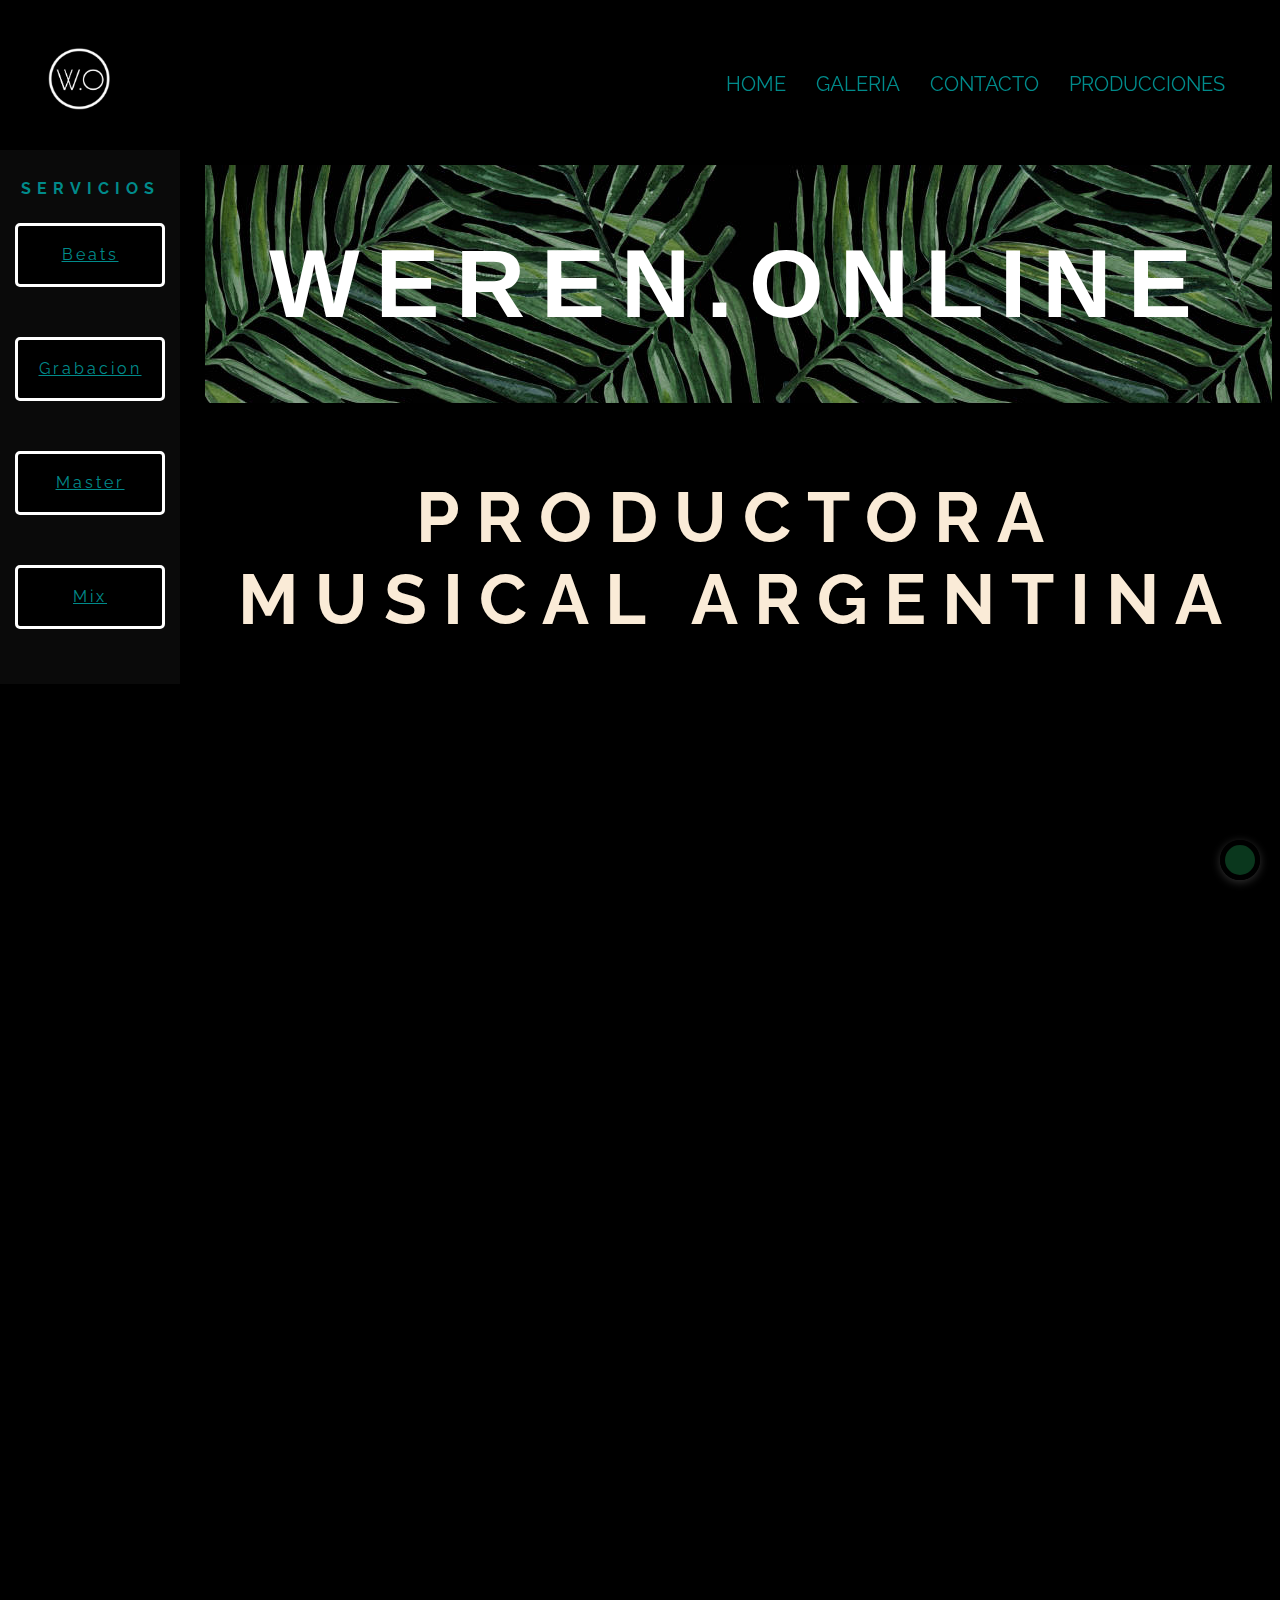
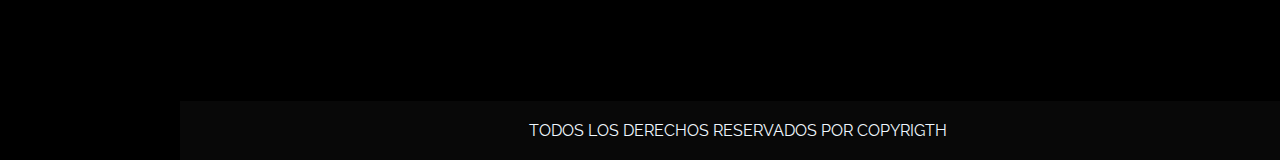
==== index.html @ 0d2a3a7f "creo mi primer repositorio" ====
<!DOCTYPE html>
<html lang="es">

<head>
    <meta charset="UTF-8">
    <meta http-equiv="X-UA-Compatible" content="IE=edge">
    <meta name="viewport" content="width=device-width, initial-scale=1.0">
    <title>Home</title>
    <link rel="stylesheet" href="css/styles.css">
    <!--link fontawesome-->
    <link rel="stylesheet" href="https://cdnjs.cloudflare.com/ajax/libs/font-awesome/6.1.1/css/all.min.css"
        integrity="sha512-KfkfwYDsLkIlwQp6LFnl8zNdLGxu9YAA1QvwINks4PhcElQSvqcyVLLD9aMhXd13uQjoXtEKNosOWaZqXgel0g=="
        crossorigin="anonymous" referrerpolicy="no-referrer" />
    <!--Link Fuente-->
    <link rel="preconnect" href="https://fonts.googleapis.com">
    <link rel="preconnect" href="https://fonts.gstatic.com" crossorigin>
    <link href="https://fonts.googleapis.com/css2?family=Raleway:wght@100;200;500&display=swap" rel="stylesheet">
    <!--AOS-->
    <link href="https://unpkg.com/aos@2.3.1/dist/aos.css" rel="stylesheet">
</head>

<body>
    <div class="grid__ContainerIndex">
        <!-- Sección de Logo y Barra de Navegación -->
        <nav class="barraNavegacion">
            <div class="itemsNav__logo">
                <a href="index.html"><img src="/multimedia/logo.JPEG" alt="logo"></a>
            </div>
            <div data-aos="fade-left">
                <div class="itemsNav">
                    <a class="itemsNav__boton " href="/index.html">HOME</a>
                    <a class="itemsNav__boton" href="/pages/galeria.html">GALERIA</a>
                    <a class="itemsNav__boton" href="/pages/contacto.html">CONTACTO</a>
                    <a class="itemsNav__boton" href="/pages/producciones.html">PRODUCCIONES</a>
                </div>
            </div>
        </nav>
        <!--Fin de Logo y Barra de Navegación-->

        <!-- menú izquierdo -->
        <div data-aos="fade-right">
            <Section class="contenedor__menuIzquierdo">
                <ul> <b class="menuIzquierdo__titulo">SERVICIOS</b>
                    <li class="menuIzquierdo__boton"><a href="">Beats</a></li>
                    <li class="menuIzquierdo__boton"><a href="">Grabacion</a></li>
                    <li class="menuIzquierdo__boton"><a href="">Master</a></li>
                    <li class="menuIzquierdo__boton"><a href="">Mix</a></li>
                </ul>
            </Section>
        </div>
        <!-- fin menu izquierdo -->
        <article class="contenedor__presentacion">
            <div class="presentacion__intro">
                <div data-aos="zoom-out-down">
                    <h2 class="presentacion__titulo">WEREN.ONLINE </h2>
                </div>
                <div class="presentacion__descripcion">
                    <h1>PRODUCTORA MUSICAL ARGENTINA</h1>
                    <div data-aos="fade-right" data-aos-offset="300" data-aos-easing="ease-in-sine">
                        <img class="imagenPrin" src="/multimedia/5.jpg" alt="">
                    </div>
                </div>
            </div>
            <!-- Acá Comienza el Footer-->
            <footer class="pieDePagina">
                <div class="">
                    <p>todos los derechos reservados por copyrigth</p>
                    <a href="https://www.youtube.com/c/WERENPROD"><i class="fa-brands fa-youtube"></i></a>
                    <a href="https://open.spotify.com/artist/0YUiNv0j4DfzAAr1FfRNT7?si=FCBhce2STOOEFpL98xtLRw"><i
                            class="fa-brands fa-spotify"></i></a>
                    <a href="https://instagram.com/online.weren?igshid=YmMyMTA2M2Y="><i
                            class="fa-brands fa-instagram"></i></a>
                </div>
            </footer>
            <a href="#" class="subir"><i class="fa-solid fa-angle-up"></i></a>

            <!-- fin del footer -->
    </div>
    <script src="https://unpkg.com/aos@2.3.1/dist/aos.js"></script>
    <script>
        AOS.init();
    </script>
</body>

</html>
---- css/styles.css ----
/* Reset CSS */
* {
    margin: 0;
    padding: 0;
    box-sizing: border-box;
}

/* CSS correspondiente al Index */
body {
    font-family: 'Raleway', sans-serif;
    background-color: black;
}

/* Barra de navegacion  */
.barraNavegacion {
    display: flex;
    flex-direction: row;
    align-items: space-evenly;
    flex-wrap: nowrap;
    font-size: 30px;
    background-color: #000;
    background: linear-gradient(rgba(0, 0, 0, 0.824));
    width: max-content;
    height: 150px;
    padding: 2rem;
    top: 0;
    grid-area: nav;
}


.itemsNav {
    font-size: 20px;
    color: hsla(204, 42%, 86%, 0.886);
    display: flex;
    flex-direction: row;
    flex-wrap: nowrap;
    justify-content: space-evenly;
    padding: 25px;
    padding-left: 50px;
}

.itemsNav__boton {
    text-decoration: none;
    color: darkcyan;
    margin: 15px;
}

.itemsNav__logo a img {
    width: 15%
}
/* Fin barra de navegacion  */


/* Contenedor Principal  */

.grid__ContainerIndex {
    display: grid;
    grid-template-areas: 
                        "nav nav nav"
                        "aside sec1 sec1"
                        "aside sec2 sec2"
                        "pie pie pie"
                        ;
}

/* Media Queries Mobile */
@media (max-width: 360px){
    .grid__ContainerIndex{
        grid-template-areas: 
                        "nav nav "
                        "sec1 sec1"
                        "sec2 sec2"
                        "aside aside"
                        "pie pie";
    }
    .contenedor__menuIzquierdo {
        align-items: center;
    }
}
/* Media Queries Desktop */
@media (min-width: 1024px){
    .grid__ContainerIndex{
        grid-template-areas: 
                        "nav nav nav nav"
                        "aside aside sec1 sec1"
                        "aside aside sec2 sec2"
                        "aside aside sec2 sec2"
                        "pie pie pie pie";
    }
}

.contenedor__menuIzquierdo {
    background-color: #0a0a0a;
    width: auto;
    height: auto;
    padding: 15px;
    text-align: center;
    line-height: 3;
    display: flex;
    flex-direction: column;
    justify-content: space-between;
    text-decoration: none;
    grid-area: aside;
}

.menuIzquierdo__titulo {
    margin-bottom: 30px;
    color: darkcyan;
    letter-spacing: 6px;
    text-align: center;
}
.menuIzquierdo__boton {
    list-style: none;
    text-decoration: none;
    background-color: #000000;
    color: rgb(8, 142, 151);
    border: solid white;
    padding: 5px;
    margin-top: 10px;
    margin-bottom: 40px;
    border-radius: 5px;
    text-align: center;
    width: 150px;
}

.menuIzquierdo__boton a {
    color: darkcyan;
    letter-spacing: 3px;
}
/*contenedor presentacion*/
.contenedor__presentacion {
    grid-area: sec1;
}
.presentacion__titulo {
    text-decoration: none;
    margin-top: 15px;
    font-size: 6rem;
    letter-spacing: 1rem;
    background-image: url(/multimedia/2.jpg);
    color: white;
    padding: 4rem;

}

.presentacion__descripcion {
    width: auto;
    text-align: center;
    padding: 3rem;
    font-size: 30px;
    letter-spacing: 1rem;
    color: #fcfcfc;
}

.imagenPrin{
    border-radius: 5px;
}

h2 {
    color: #0a0013;
    text-align: center;
    text-decoration: overline;
    letter-spacing: 2px;
    font-family: sans-serif;
    margin: 25px;
}



/* FOOTER  */
footer{
    background-color: rgb(8, 8, 8);
}
footer p {
    font-size: auto;
    text-transform: uppercase;
    padding: 20px;
    color: aliceblue;
    text-align: center;
    font-family: 'Raleway', sans-serif
}

footer i {
    font-size: 40px;
    color: aliceblue;
    margin-bottom: 20px;
    letter-spacing: 20px;
}
.redes{
    text-align: center;
    letter-spacing: 1rem;
}
.subir {
    height: 40px;
    width: 40px;
    background-color: rgba(13, 73, 38, 0.753);
    border: 5px solid rgb(0, 0, 0);
    color: black;
    position: fixed;
    bottom: 20px;
    right: 20px;
    text-align: center;
    line-height: 30px;
    border-radius: 50%;
    box-shadow: 0 2px 10px #333;
}
/* Fin CSS correspondiente al Index */

/* CSS Correspondiente a PRODUCCIONES */
.formatoVideos, li {
    list-style: none;
    display: inline-block;
    color: darkcyan;
    align-items: center;
    text-align: center;
    padding: 2rem;
    justify-content: center;
}
.produs{
    align-items: center;
    text-align: center;
    padding: 2rem;
    justify-content: center;
}
.tituloprodus{
    color: #fcfcfc;
    text-align: center;
    text-decoration: none;
    font-size: 4rem;
    background-image: url(/multimedia/2.jpg);
}

    .barraNavegacion {
        width: 100%;
    }
    .itemsNav {
        width: max-content;
    }
    .itemsNav__logo{
        width: 355%;
    }

    /*galeria css*/

    h1{
        color: antiquewhite;
        font-size: 70px;
        text-align: center;
    }
    .contenedor1{
        width: 100%;
        margin: auto;
    }
    img{
        width: 100%;
        padding: 1rem;
    }
    .persona__columna{
        margin: 5px;
    }
    .personas .contenedor1{
        display: grid;
    }
    @media(min-width:520px){
        .personas .contenedor1{
            grid-template-columns: repeat(2, 50%);
        }
    }

        @media(min-width:728px){
            .personas .contenedor1{
                grid-template-columns: repeat(3, 33.3%);
            }
        }

            @media(min-width:1024px){
                .personas .contenedor1{
                    grid-template-columns: repeat(4, 25%);
                }
            }

    .tituloGaleria{
        background-image: url(/multimedia/2.jpg);
        padding: 3rem;
    }


/*fomulario*/
.formContainer {
    width: 75%;
    margin: 3rem auto;
    background-color: black;
    padding: 1.5rem;
    border-radius: 0.5rem;
    box-shadow: 3px -5px 3px 0px rgba(13, 54, 3, 0.75);
}

.formContainer__title {
    color: white;
    font-size: 2rem;
    margin: 1.5rem;
    text-align: center;
}

.form {
    text-align: center;
}

.form__label {
    display: inline-block;
    width: 60%;
    color: white;
    text-align: left;
    font-weight: 400;
}

.form__imput,
.form__textarea {
    width: 60%;
    margin: 0.5rem;
    padding: 0.5rem;
    background-color: black;
    color: white;
    border: none;
    border-bottom: solid 1px rgb(94, 27, 27);
    font-family: 'Raleway', sans-serif;
    letter-spacing: 0.5rem;
}

.form__textarea {
    height: auto;
    resize: none;
}

.form__imput:focus,
.form__textarea:focus {
    outline: none;
}

.form__imput--sumbit {
    background-color: rgba(13, 54, 3, 0.75);
    margin-top: 1rem;
    border-radius: 0.5rem;
    font-weight: 500;
    cursor: pointer;
    border-bottom: none;
}

.form__imput--sumbit:hov {
    background-color: rgba(30, 109, 10, 0.75);
}
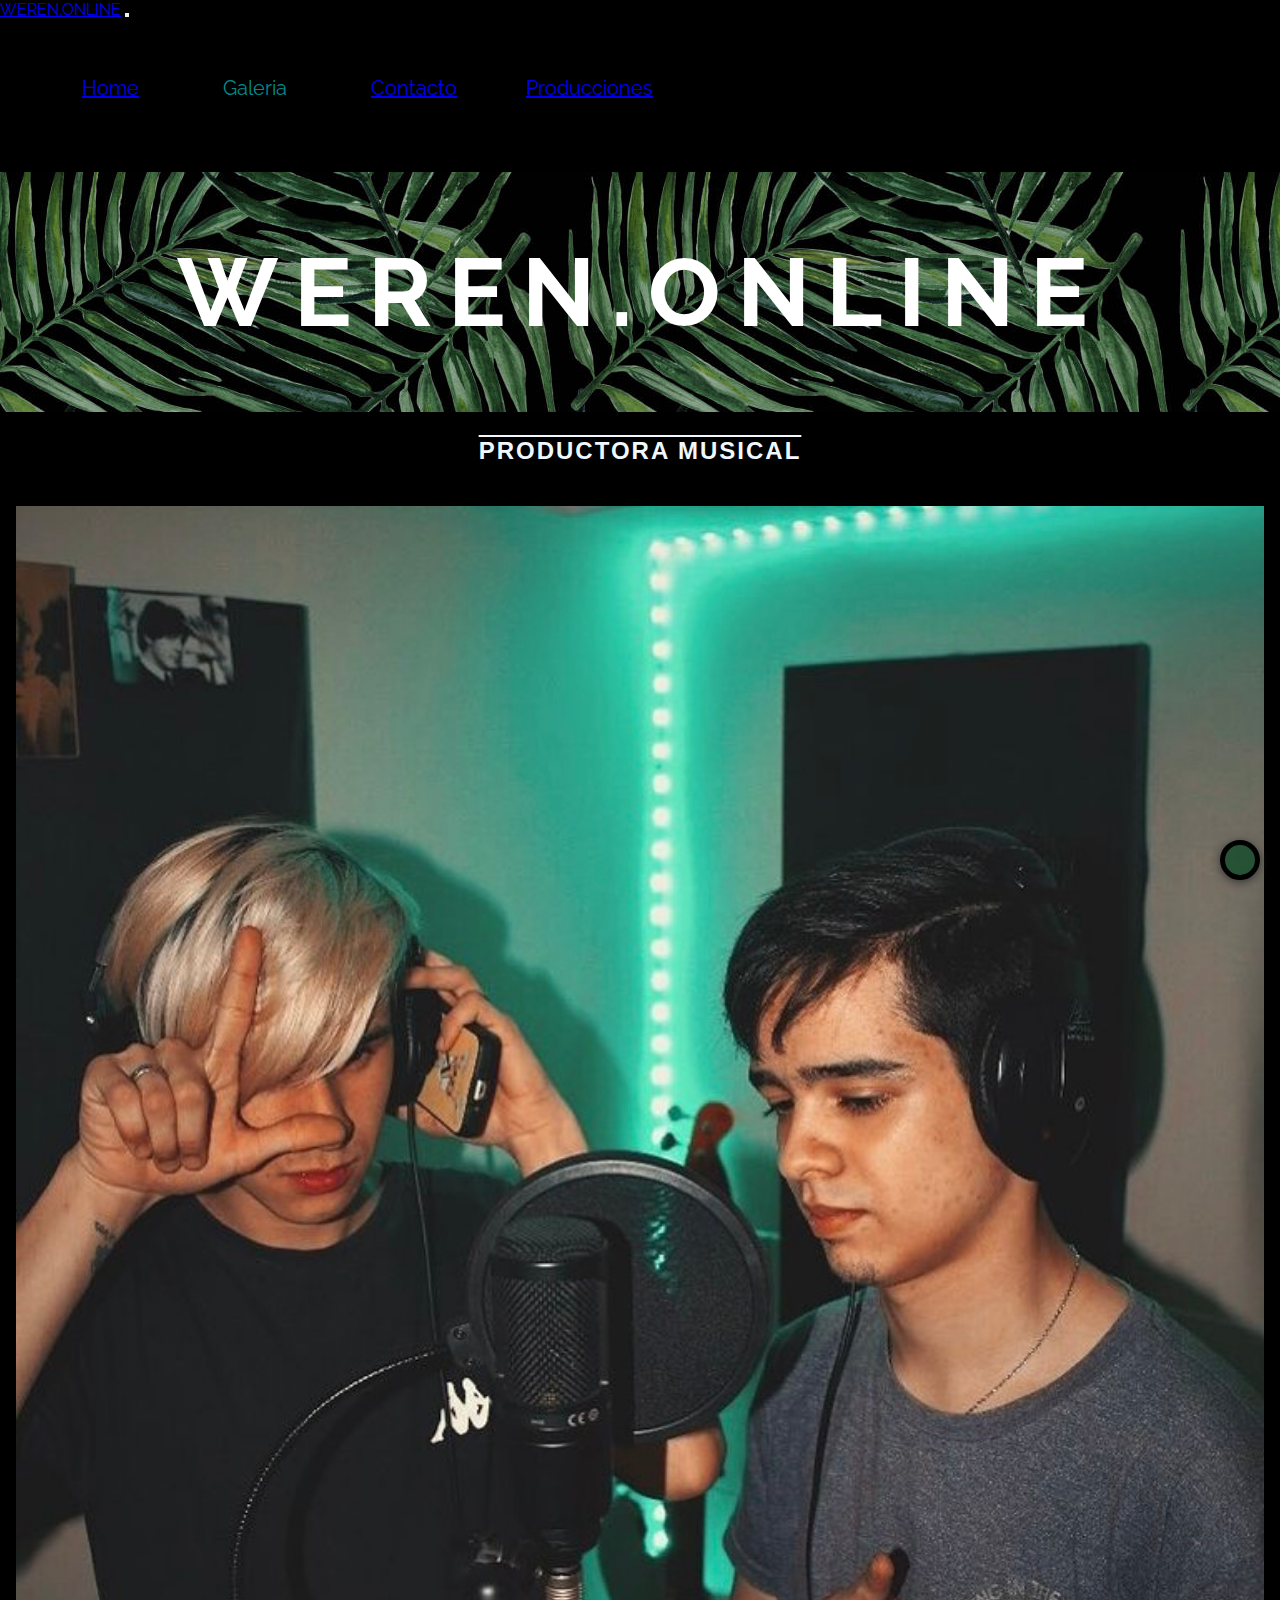
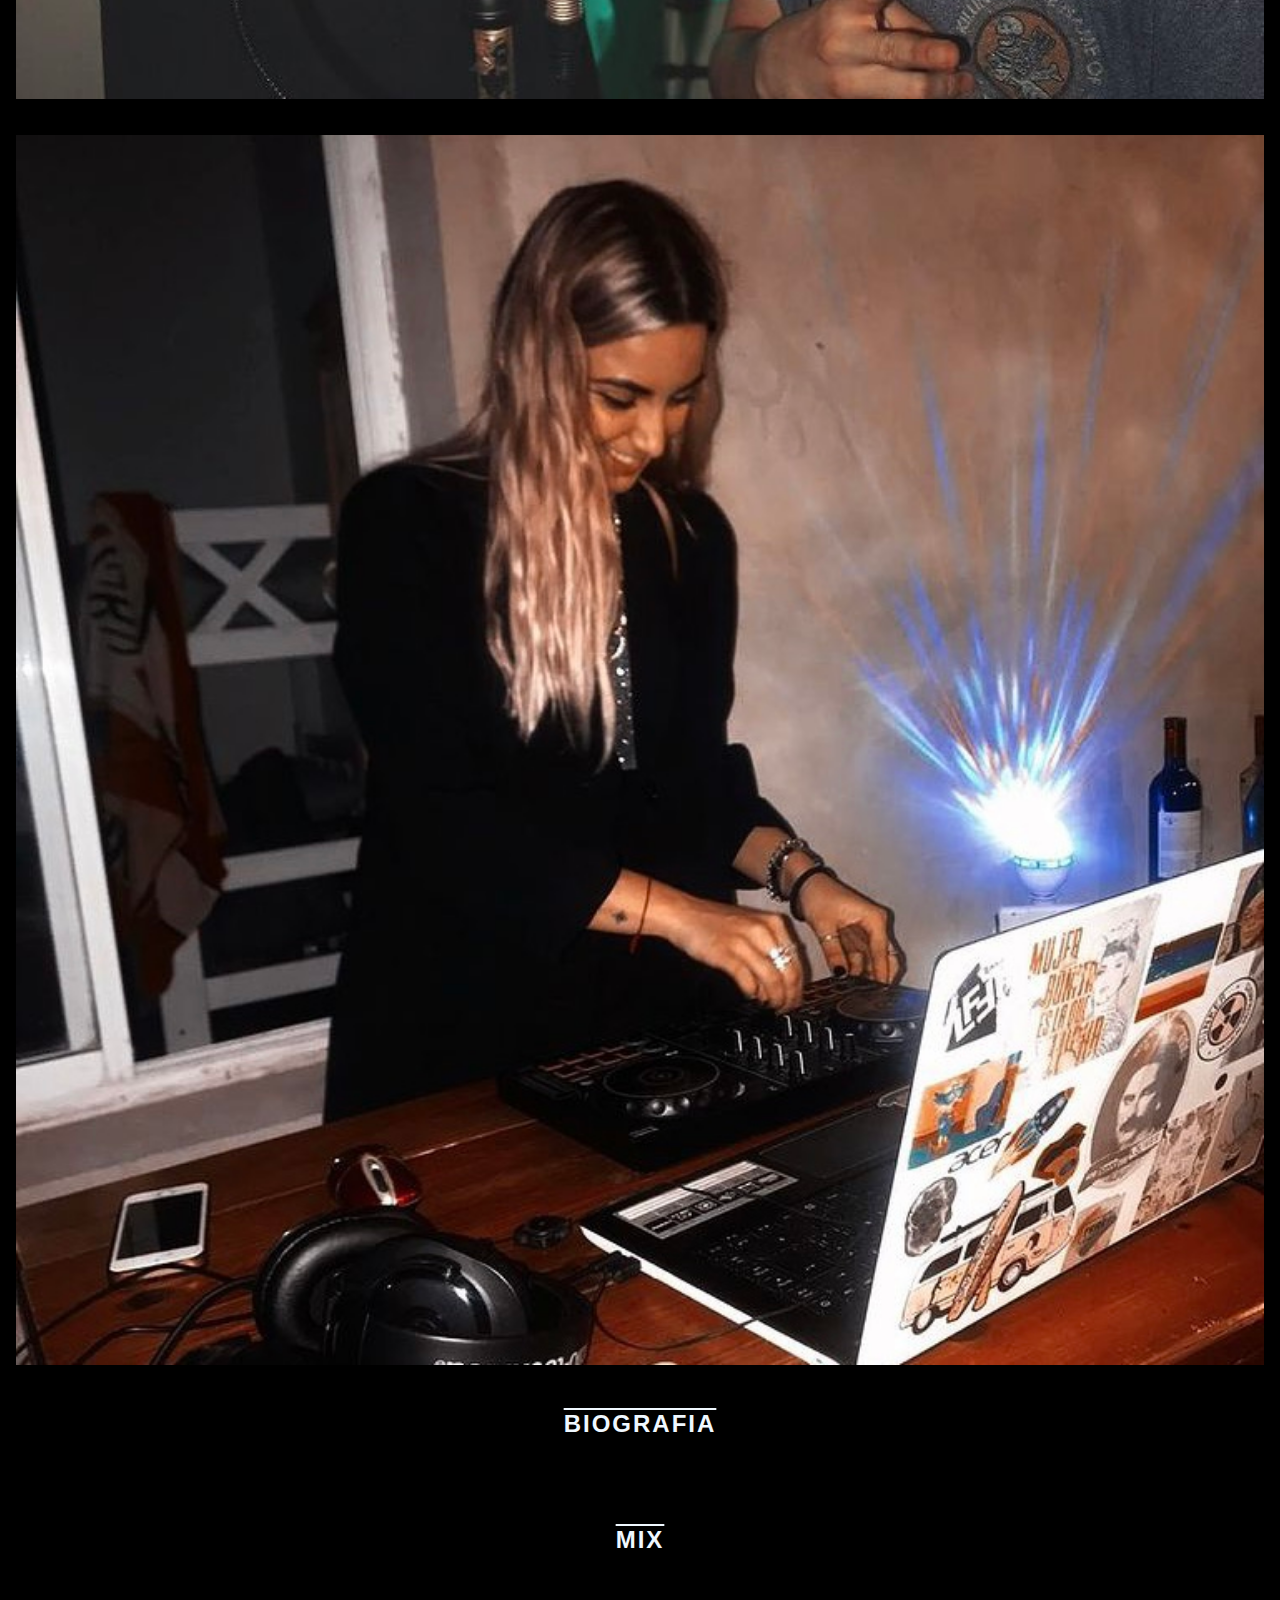
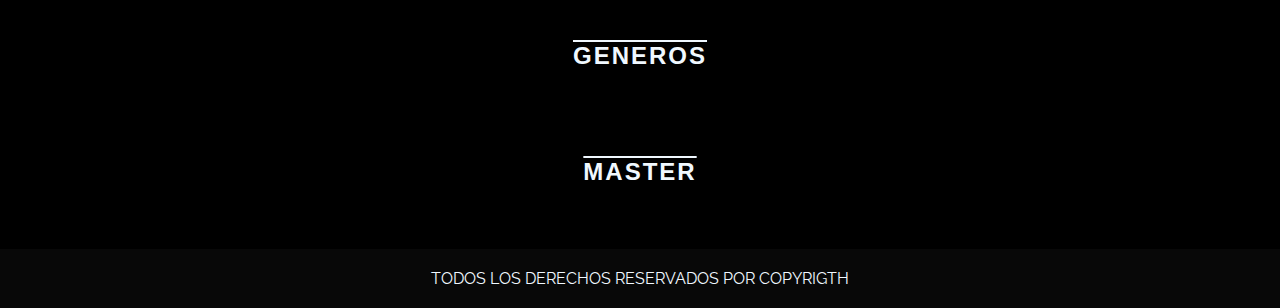
==== commit 3e9045ad: "incorporando bootstrap" ====
--- a/index.html
+++ b/index.html
@@ -1,11 +1,13 @@
 <!DOCTYPE html>
-<html lang="es">
+<html lang="en">
 
 <head>
     <meta charset="UTF-8">
     <meta http-equiv="X-UA-Compatible" content="IE=edge">
     <meta name="viewport" content="width=device-width, initial-scale=1.0">
-    <title>Home</title>
+    <link href="https://cdn.jsdelivr.net/npm/bootstrap@5.1.3/dist/css/bootstrap.min.css" rel="stylesheet"
+        integrity="sha384-1BmE4kWBq78iYhFldvKuhfTAU6auU8tT94WrHftjDbrCEXSU1oBoqyl2QvZ6jIW3" crossorigin="anonymous">
+    <link rel="stylesheet" href="../Practicas de Clase/css/bootstrap.css">
     <link rel="stylesheet" href="css/styles.css">
     <!--link fontawesome-->
     <link rel="stylesheet" href="https://cdnjs.cloudflare.com/ajax/libs/font-awesome/6.1.1/css/all.min.css"
@@ -17,50 +19,75 @@
     <link href="https://fonts.googleapis.com/css2?family=Raleway:wght@100;200;500&display=swap" rel="stylesheet">
     <!--AOS-->
     <link href="https://unpkg.com/aos@2.3.1/dist/aos.css" rel="stylesheet">
+    <title> WEREN ONLINE </title>
 </head>
 
 <body>
-    <div class="grid__ContainerIndex">
-        <!-- Sección de Logo y Barra de Navegación -->
-        <nav class="barraNavegacion">
-            <div class="itemsNav__logo">
-                <a href="index.html"><img src="/multimedia/logo.JPEG" alt="logo"></a>
-            </div>
-            <div data-aos="fade-left">
-                <div class="itemsNav">
-                    <a class="itemsNav__boton " href="/index.html">HOME</a>
-                    <a class="itemsNav__boton" href="/pages/galeria.html">GALERIA</a>
-                    <a class="itemsNav__boton" href="/pages/contacto.html">CONTACTO</a>
-                    <a class="itemsNav__boton" href="/pages/producciones.html">PRODUCCIONES</a>
-                </div>
-            </div>
-        </nav>
-        <!--Fin de Logo y Barra de Navegación-->
-
-        <!-- menú izquierdo -->
-        <div data-aos="fade-right">
-            <Section class="contenedor__menuIzquierdo">
-                <ul> <b class="menuIzquierdo__titulo">SERVICIOS</b>
-                    <li class="menuIzquierdo__boton"><a href="">Beats</a></li>
-                    <li class="menuIzquierdo__boton"><a href="">Grabacion</a></li>
-                    <li class="menuIzquierdo__boton"><a href="">Master</a></li>
-                    <li class="menuIzquierdo__boton"><a href="">Mix</a></li>
-                </ul>
-            </Section>
-        </div>
-        <!-- fin menu izquierdo -->
-        <article class="contenedor__presentacion">
-            <div class="presentacion__intro">
-                <div data-aos="zoom-out-down">
-                    <h2 class="presentacion__titulo">WEREN.ONLINE </h2>
-                </div>
-                <div class="presentacion__descripcion">
-                    <h1>PRODUCTORA MUSICAL ARGENTINA</h1>
-                    <div data-aos="fade-right" data-aos-offset="300" data-aos-easing="ease-in-sine">
-                        <img class="imagenPrin" src="/multimedia/5.jpg" alt="">
+    <div class="container-fluid">
+        <header class="row">
+            <nav class="navbar navbar-expand-lg navbar-dark bg-dark">
+                <div class="container-fluid">
+                    <a class="navbar-brand" href="#">WEREN.ONLINE</a>
+                    <button class="navbar-toggler" type="button" data-bs-toggle="collapse" data-bs-target="#navbarNav"
+                        aria-controls="navbarNav" aria-expanded="false" aria-label="Toggle navigation">
+                        <span class="navbar-toggler-icon"></span>
+                    </button>
+                    <div class="collapse navbar-collapse itemsNav" id="navbarNav">
+                        <ul class="navbar-nav">
+                            <li class="nav-item">
+                                <a class="nav-link active" aria-current="page" href="#">Home</a>
+                            </li>
+                            <li class="nav-item">
+                                <a class="nav-link itemsNav__boton " href="./pages/galeria.html">Galeria</a>
+                            </li>
+                            <li class="nav-item">
+                                <a class="nav-link" href="./pages/contacto.html">Contacto</a>
+                            </li>
+                            <li class="nav-item ">
+                                <a class="nav-link" href="./pages/producciones.html">Producciones</a>
+                            </li>
+                        </ul>
                     </div>
                 </div>
+            </nav>
+        </header>
+        <main class="row">
+            <article class="col-lg-9 col-md-8  col-sm-12">
+                <h1 class="presentacion__titulo">WEREN.ONLINE</h1>
+                <h2>PRODUCTORA MUSICAL</h2>
+                <img src="/multimedia/7.jpg" alt="">
+            </article>
+            <aside class="col-lg-3 col-md-4 col-sm-12">
+                <img class="img-fluid"
+                    src="./multimedia/5.jpg"
+                    alt="">
+                <h2>BIOGRAFIA</h2>
+                <p>Lorem ipsum dolor, sit amet consectetur adipisicing elit. Nulla eaque modi reprehenderit sunt quam?
+                    Libero veritatis modi dolor quaerat, quo laborum iure incidunt ullam nihil non, sint consequatur
+                    quas soluta.</p>
+            </aside>
+        </main>
+        <section class="row">
+            <div class="col-lg-3 col-md-6 col-sm-12">
+                <h2>MIX</h2>
+                <p>Lorem ipsum dolor, sit amet consectetur adipisicing elit. Nulla eaque modi reprehenderit sunt quam?
+                    Libero veritatis modi dolor quaerat, quo laborum iure incidunt ullam nihil non, sint consequatur
+                    quas soluta.</p>
             </div>
+            <div class="col-lg-3 col-md-6 col-sm-12">
+                <h2>GENEROS </h2>
+                <p>Lorem ipsum dolor, sit amet consectetur adipisicing elit. Nulla eaque modi reprehenderit sunt quam?
+                    Libero veritatis modi dolor quaerat, quo laborum iure incidunt ullam nihil non, sint consequatur
+                    quas
+                    soluta.</p>
+            </div>
+            <div class="col-lg-3 col-md-6 col-sm-12">
+                <h2>MASTER</h2>
+                <p>Lorem ipsum dolor, sit amet consectetur adipisicing elit. Nulla eaque modi reprehenderit sunt quam?
+                    Libero veritatis modi dolor quaerat, quo laborum iure incidunt ullam nihil non, sint consequatur
+                    quas soluta.</p>
+            </div>
+        </section>
             <!-- Acá Comienza el Footer-->
             <footer class="pieDePagina">
                 <div class="">
--- a/css/styles.css
+++ b/css/styles.css
@@ -349,3 +349,9 @@
     background-color: rgba(30, 109, 10, 0.75);
 }
 
+.colornav{
+    color: darkcyan;
+}
+h2{
+    color: aliceblue;
+}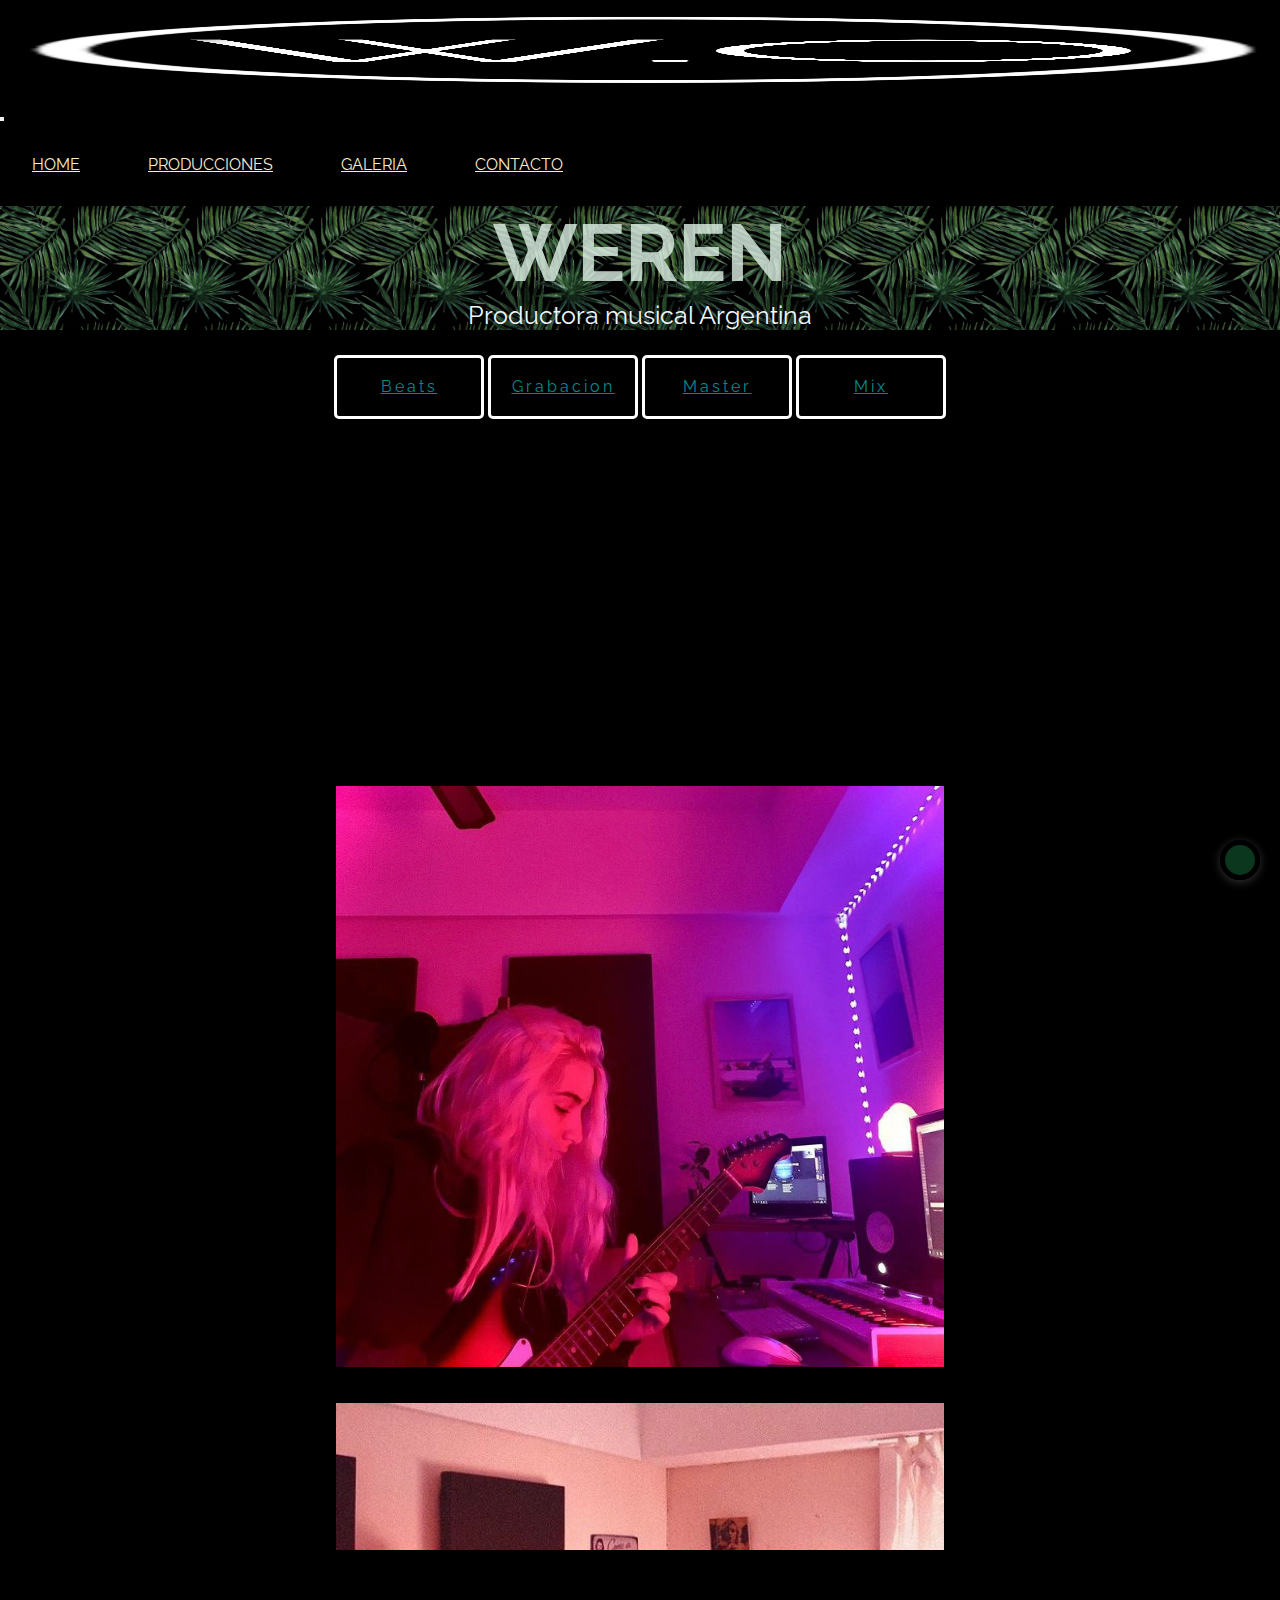
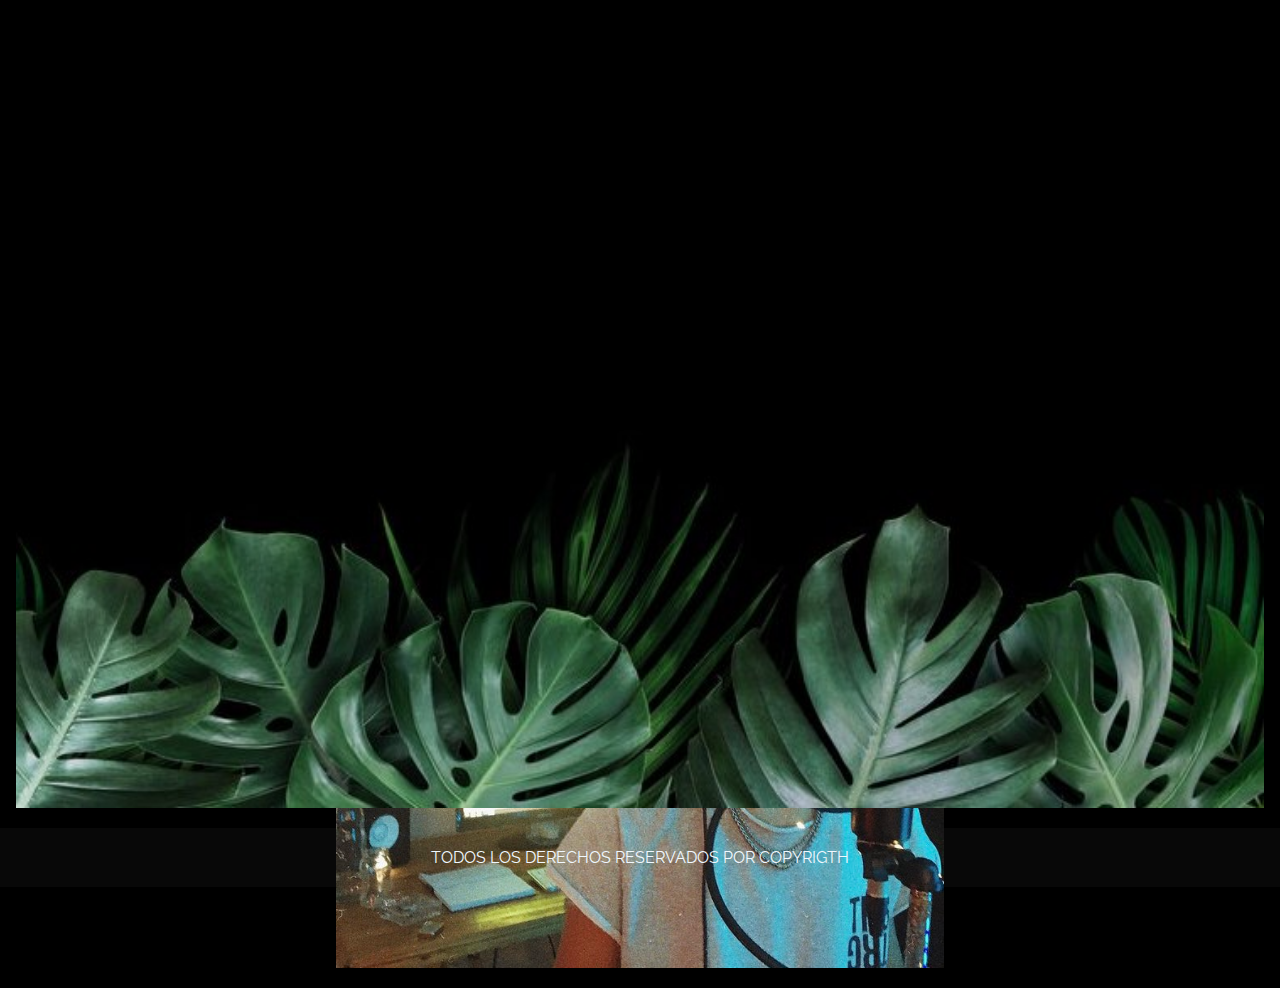
==== commit 01c4a3b1: "ENTREGA FINAL" ====
--- a/index.html
+++ b/index.html
@@ -1,14 +1,13 @@
 <!DOCTYPE html>
-<html lang="en">
+<html lang="es">
 
 <head>
     <meta charset="UTF-8">
     <meta http-equiv="X-UA-Compatible" content="IE=edge">
     <meta name="viewport" content="width=device-width, initial-scale=1.0">
-    <link href="https://cdn.jsdelivr.net/npm/bootstrap@5.1.3/dist/css/bootstrap.min.css" rel="stylesheet"
-        integrity="sha384-1BmE4kWBq78iYhFldvKuhfTAU6auU8tT94WrHftjDbrCEXSU1oBoqyl2QvZ6jIW3" crossorigin="anonymous">
-    <link rel="stylesheet" href="../Practicas de Clase/css/bootstrap.css">
-    <link rel="stylesheet" href="css/styles.css">
+    <!--link bootstrap-->
+    <link rel="stylesheet" href="https://cdn.jsdelivr.net/npm/bootstrap@4.6.1/dist/css/bootstrap.min.css"
+        integrity="sha384-zCbKRCUGaJDkqS1kPbPd7TveP5iyJE0EjAuZQTgFLD2ylzuqKfdKlfG/eSrtxUkn" crossorigin="anonymous">
     <!--link fontawesome-->
     <link rel="stylesheet" href="https://cdnjs.cloudflare.com/ajax/libs/font-awesome/6.1.1/css/all.min.css"
         integrity="sha512-KfkfwYDsLkIlwQp6LFnl8zNdLGxu9YAA1QvwINks4PhcElQSvqcyVLLD9aMhXd13uQjoXtEKNosOWaZqXgel0g=="
@@ -17,93 +16,143 @@
     <link rel="preconnect" href="https://fonts.googleapis.com">
     <link rel="preconnect" href="https://fonts.gstatic.com" crossorigin>
     <link href="https://fonts.googleapis.com/css2?family=Raleway:wght@100;200;500&display=swap" rel="stylesheet">
-    <!--AOS-->
-    <link href="https://unpkg.com/aos@2.3.1/dist/aos.css" rel="stylesheet">
-    <title> WEREN ONLINE </title>
+    <!--link css -->
+    <link rel="stylesheet" href="./css/styles.css">
+    <title>WEREN</title>
 </head>
 
 <body>
-    <div class="container-fluid">
-        <header class="row">
-            <nav class="navbar navbar-expand-lg navbar-dark bg-dark">
-                <div class="container-fluid">
-                    <a class="navbar-brand" href="#">WEREN.ONLINE</a>
-                    <button class="navbar-toggler" type="button" data-bs-toggle="collapse" data-bs-target="#navbarNav"
-                        aria-controls="navbarNav" aria-expanded="false" aria-label="Toggle navigation">
-                        <span class="navbar-toggler-icon"></span>
-                    </button>
-                    <div class="collapse navbar-collapse itemsNav" id="navbarNav">
-                        <ul class="navbar-nav">
-                            <li class="nav-item">
-                                <a class="nav-link active" aria-current="page" href="#">Home</a>
-                            </li>
-                            <li class="nav-item">
-                                <a class="nav-link itemsNav__boton " href="./pages/galeria.html">Galeria</a>
-                            </li>
-                            <li class="nav-item">
-                                <a class="nav-link" href="./pages/contacto.html">Contacto</a>
-                            </li>
-                            <li class="nav-item ">
-                                <a class="nav-link" href="./pages/producciones.html">Producciones</a>
-                            </li>
-                        </ul>
+    <!--barra de navegacion -->
+    <nav class="navbar navbar-expand-lg  navbar-dark" id="navbar">
+        <!-- Brand -->
+        <a class="navbar-brand" href="#"><img src="./multimedia/logo.JPEG" class="rounded-circle" alt="Cinque Terre"
+                width="50px" height="100pxpx"></a>
+
+        <!-- Toggler/collapsibe Button -->
+        <button class="navbar-toggler" type="button" data-toggle="collapse" data-target="#collapsibleNavbar">
+            <span class="navbar-toggler-icon"></span>
+        </button>
+
+        <!-- Navbar links -->
+        <div class="collapse navbar-collapse" id="collapsibleNavbar">
+            <ul class="navbar-nav">
+                <li class="nav-item">
+                    <a class="nav-link" href="#">HOME</a>
+                </li>
+                <li class="nav-item">
+                    <a class="nav-link" href="./pages/producciones.html">PRODUCCIONES</a>
+                </li>
+                <li class="nav-item">
+                    <a class="nav-link" href="./pages/galeria.html">GALERIA </a>
+                </li>
+                <li class="nav-item">
+                    <a class="nav-link" href="./pages/contacto.html">CONTACTO </a>
+                </li>
+            </ul>
+        </div>
+    </nav>
+    <!--fin de barra de navegacion  -->
+    <!--jumbotron inicio-->
+    <div class="jumbotron">
+        <h1>WEREN</h1>
+        <p>Productora musical Argentina</p>
+    </div>
+
+    <!--jumbotron fin-->
+     <!-- menú izquierdo -->
+     <div>
+        <Section class="contenedor__menuIzquierdo">
+            <ul>
+                <li class="menuIzquierdo__boton"><a href="">Beats</a></li>
+                <li class="menuIzquierdo__boton"><a href="">Grabacion</a></li>
+                <li class="menuIzquierdo__boton"><a href="">Master</a></li>
+                <li class="menuIzquierdo__boton"><a href="">Mix</a></li>
+            </ul>
+        </Section>
+    </div>
+    <!-- fin menu izquierdo -->
+    <div class="contenedorCarusel">
+        <div id="demo" class="carousel slide" data-ride="carousel">
+            <ul class="carousel-indicators">
+                <li data-target="#demo" data-slide-to="0" class="active"></li>
+                <li data-target="#demo" data-slide-to="1"></li>
+                <li data-target="#demo" data-slide-to="2"></li>
+            </ul>
+
+            <div id="demo" class="carousel slide" data-ride="carousel">
+
+                <!-- Indicators -->
+                <ul class="carousel-indicators">
+                    <li data-target="#demo" data-slide-to="0" class="active"></li>
+                    <li data-target="#demo" data-slide-to="1"></li>
+                    <li data-target="#demo" data-slide-to="2"></li>
+                </ul>
+
+                <!-- The slideshow -->
+                <div class="carousel-inner">
+                    <div class="carousel-item active">
+                        <img src="./multimedia/we.jpg" alt="Los Angeles">
+                    </div>
+                    <div class="carousel-item">
+                        <img src="./multimedia/gal3.jpg" alt="Chicago">
+                    </div>
+                    <div class="carousel-item">
+                        <img src="./multimedia/gal8.jpg" alt="New York">
                     </div>
                 </div>
-            </nav>
-        </header>
-        <main class="row">
-            <article class="col-lg-9 col-md-8  col-sm-12">
-                <h1 class="presentacion__titulo">WEREN.ONLINE</h1>
-                <h2>PRODUCTORA MUSICAL</h2>
-                <img src="/multimedia/7.jpg" alt="">
-            </article>
-            <aside class="col-lg-3 col-md-4 col-sm-12">
-                <img class="img-fluid"
-                    src="./multimedia/5.jpg"
-                    alt="">
-                <h2>BIOGRAFIA</h2>
-                <p>Lorem ipsum dolor, sit amet consectetur adipisicing elit. Nulla eaque modi reprehenderit sunt quam?
-                    Libero veritatis modi dolor quaerat, quo laborum iure incidunt ullam nihil non, sint consequatur
-                    quas soluta.</p>
-            </aside>
-        </main>
-        <section class="row">
-            <div class="col-lg-3 col-md-6 col-sm-12">
-                <h2>MIX</h2>
-                <p>Lorem ipsum dolor, sit amet consectetur adipisicing elit. Nulla eaque modi reprehenderit sunt quam?
-                    Libero veritatis modi dolor quaerat, quo laborum iure incidunt ullam nihil non, sint consequatur
-                    quas soluta.</p>
+
+                <!-- Left and right controls -->
+                <a class="carousel-control-prev" href="#demo" data-slide="prev">
+                    <span class="carousel-control-prev-icon"></span>
+                </a>
+                <a class="carousel-control-next" href="#demo" data-slide="next">
+                    <span class="carousel-control-next-icon"></span>
+                </a>
+
             </div>
-            <div class="col-lg-3 col-md-6 col-sm-12">
-                <h2>GENEROS </h2>
-                <p>Lorem ipsum dolor, sit amet consectetur adipisicing elit. Nulla eaque modi reprehenderit sunt quam?
-                    Libero veritatis modi dolor quaerat, quo laborum iure incidunt ullam nihil non, sint consequatur
-                    quas
-                    soluta.</p>
+
+            <a class="carousel-control-prev" href="#demo" data-slide="prev">
+                <span class="carousel-control-prev-icon"></span>
+            </a>
+            <a class="carousel-control-next" href="#demo" data-slide="next">
+                <span class="carousel-control-next-icon"></span>
+            </a>
+        </div>
+    </div>
+
+    <div class="row imginc">
+        <div class="col-sm-12"><img src="/multimedia/1.jpg" class="rounded" alt="Cinque Terre" height=""></div>
+      </div>
+
+
+
+
+    <!-- Acá Comienza el Footer-->
+        <footer class="pieDePagina">
+            <div class="">
+                <p>todos los derechos reservados por copyrigth</p>
+                <a href="https://www.youtube.com/c/WERENPROD"><i class="fa-brands fa-youtube"></i></a>
+                <a href="https://open.spotify.com/artist/0YUiNv0j4DfzAAr1FfRNT7?si=FCBhce2STOOEFpL98xtLRw"><i
+                        class="fa-brands fa-spotify"></i></a>
+                <a href="https://instagram.com/online.weren?igshid=YmMyMTA2M2Y="><i
+                        class="fa-brands fa-instagram"></i></a>
             </div>
-            <div class="col-lg-3 col-md-6 col-sm-12">
-                <h2>MASTER</h2>
-                <p>Lorem ipsum dolor, sit amet consectetur adipisicing elit. Nulla eaque modi reprehenderit sunt quam?
-                    Libero veritatis modi dolor quaerat, quo laborum iure incidunt ullam nihil non, sint consequatur
-                    quas soluta.</p>
-            </div>
-        </section>
-            <!-- Acá Comienza el Footer-->
-            <footer class="pieDePagina">
-                <div class="">
-                    <p>todos los derechos reservados por copyrigth</p>
-                    <a href="https://www.youtube.com/c/WERENPROD"><i class="fa-brands fa-youtube"></i></a>
-                    <a href="https://open.spotify.com/artist/0YUiNv0j4DfzAAr1FfRNT7?si=FCBhce2STOOEFpL98xtLRw"><i
-                            class="fa-brands fa-spotify"></i></a>
-                    <a href="https://instagram.com/online.weren?igshid=YmMyMTA2M2Y="><i
-                            class="fa-brands fa-instagram"></i></a>
-                </div>
-            </footer>
-            <a href="#" class="subir"><i class="fa-solid fa-angle-up"></i></a>
+        </footer>
+        <a href="#" class="subir"><i class="fa-solid fa-angle-up"></i></a>
 
-            <!-- fin del footer -->
-    </div>
-    <script src="https://unpkg.com/aos@2.3.1/dist/aos.js"></script>
+    <!-- fin del footer -->
+    <!--scrips-->
+    <script src="https://cdn.jsdelivr.net/npm/jquery@3.5.1/dist/jquery.slim.min.js"
+        integrity="sha384-DfXdz2htPH0lsSSs5nCTpuj/zy4C+OGpamoFVy38MVBnE+IbbVYUew+OrCXaRkfj" crossorigin="anonymous">
+    </script>
+    <script src="https://cdn.jsdelivr.net/npm/popper.js@1.16.1/dist/umd/popper.min.js"
+        integrity="sha384-9/reFTGAW83EW2RDu2S0VKaIzap3H66lZH81PoYlFhbGU+6BZp6G7niu735Sk7lN" crossorigin="anonymous">
+    </script>
+    <script src="https://cdn.jsdelivr.net/npm/bootstrap@4.6.1/dist/js/bootstrap.min.js"
+        integrity="sha384-VHvPCCyXqtD5DqJeNxl2dtTyhF78xXNXdkwX1CZeRusQfRKp+tA7hAShOK/B/fQ2" crossorigin="anonymous">
+        < /div>  <
+        script src = "https://unpkg.com/aos@2.3.1/dist/aos.js" >
+    </script>
     <script>
         AOS.init();
     </script>
--- a/css/styles.css
+++ b/css/styles.css
@@ -9,6 +9,7 @@
 body {
     font-family: 'Raleway', sans-serif;
     background-color: black;
+    
 }
 
 /* Barra de navegacion  */
@@ -354,4 +355,54 @@
 }
 h2{
     color: aliceblue;
+    letter-spacing: 3rem;
+}
+
+/*nueva barra nav*/
+.navbar{
+    background-image: url(./multimedia/2.jpg);
+    background-size: auto;
+    background-position: center;
+}
+#navbar a{
+color: blanchedalmond;
+
+}
+.jumbotron{
+    height: 2 50px;
+    width: 100%;
+    border-radius: 0%;
+    margin-bottom: 0%;
+    background-image: url(/multimedia/2.jpg);
+    background-size:contain;
+    background-position: center;
+}
+.jumbotron h1{
+    color: rgba(224, 242, 231, 0.796);
+    font-size: 60px;
+    text-align: center;
+    font-size: 5rem;
+    
+}
+.jumbotron p{
+    color: aliceblue;
+    font-size: 25px;
+    text-align: center;
+}
+#botonInicio{
+    align-items: center;
+    background-color: aliceblue;
+} 
+.contenedorCarusel{
+    width: 50%;
+    height: 100vh;
+    margin: 0 auto;
+    margin-top: 10rem;
+    margin-bottom: 0%;
+}
+.contenedor__menuIzquierdo{
+    background-color: #000;
+}
+.imginc{
+    align-items: center;
 }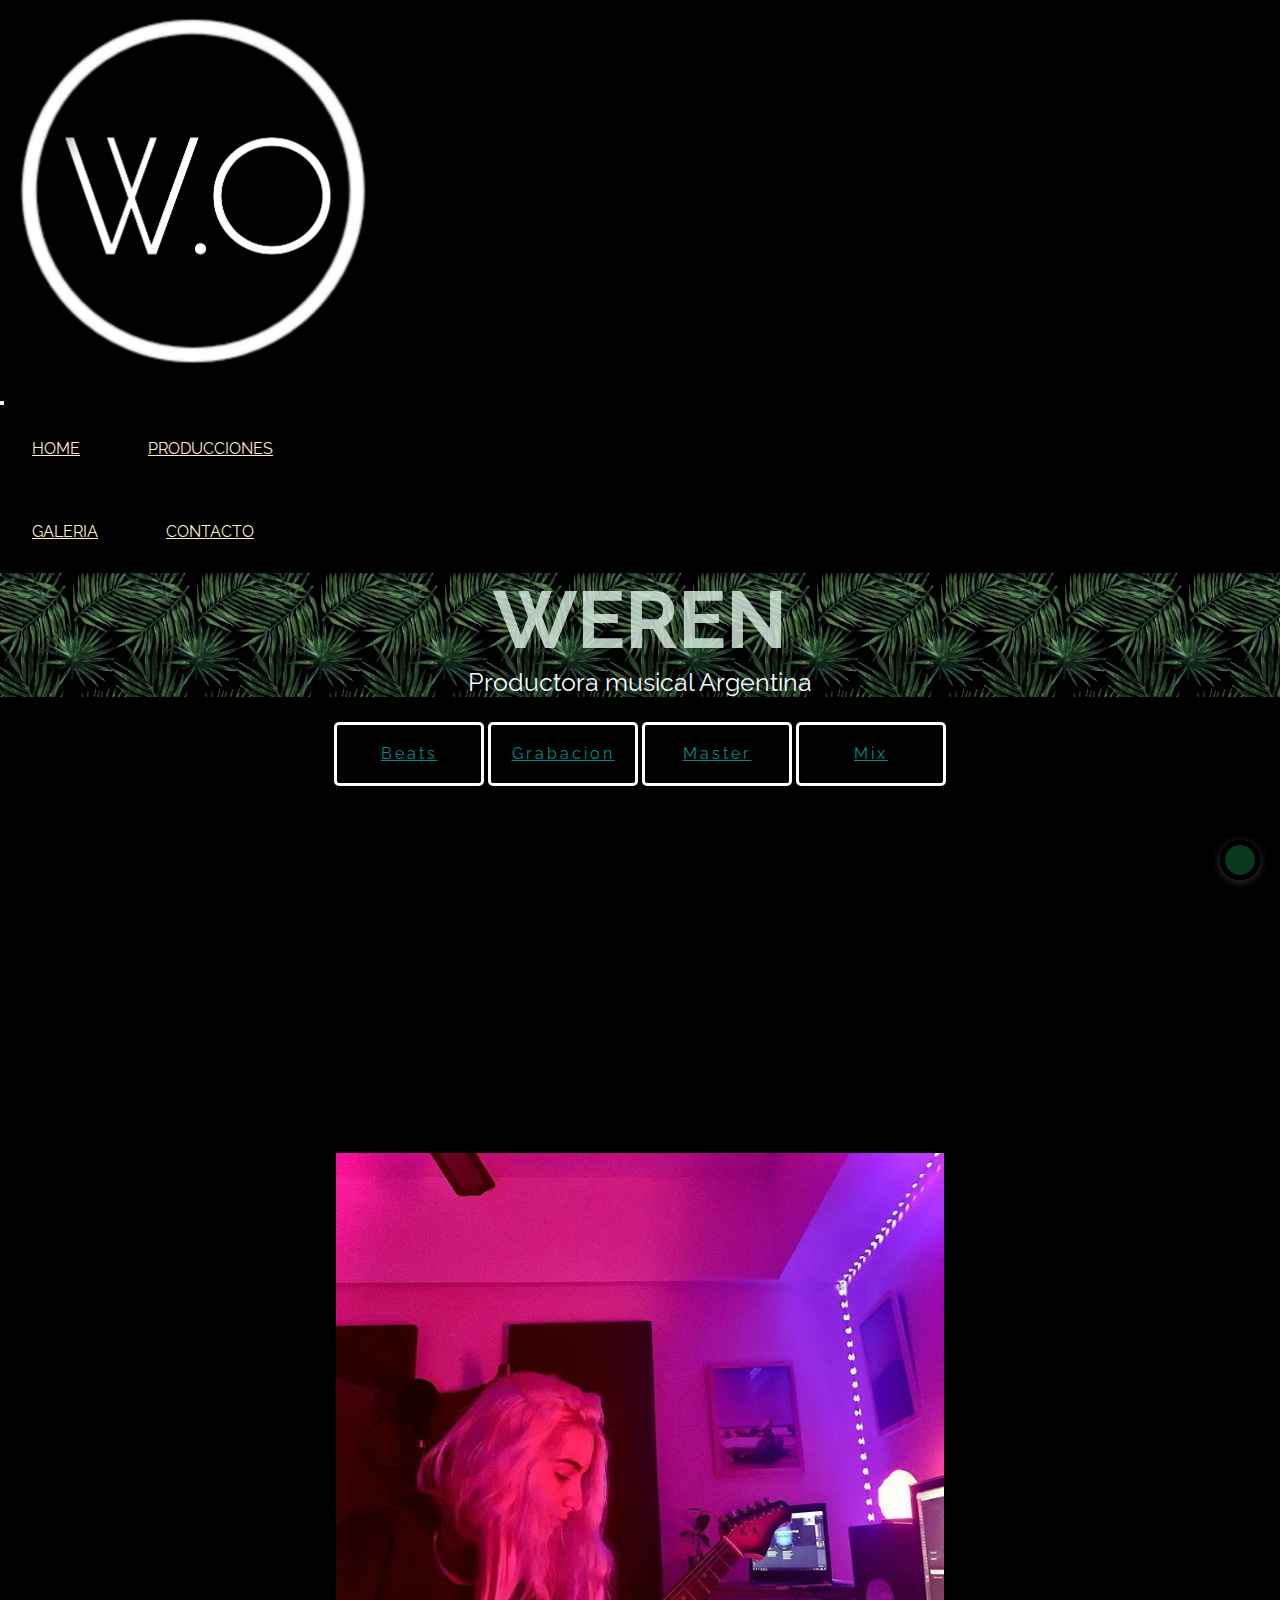
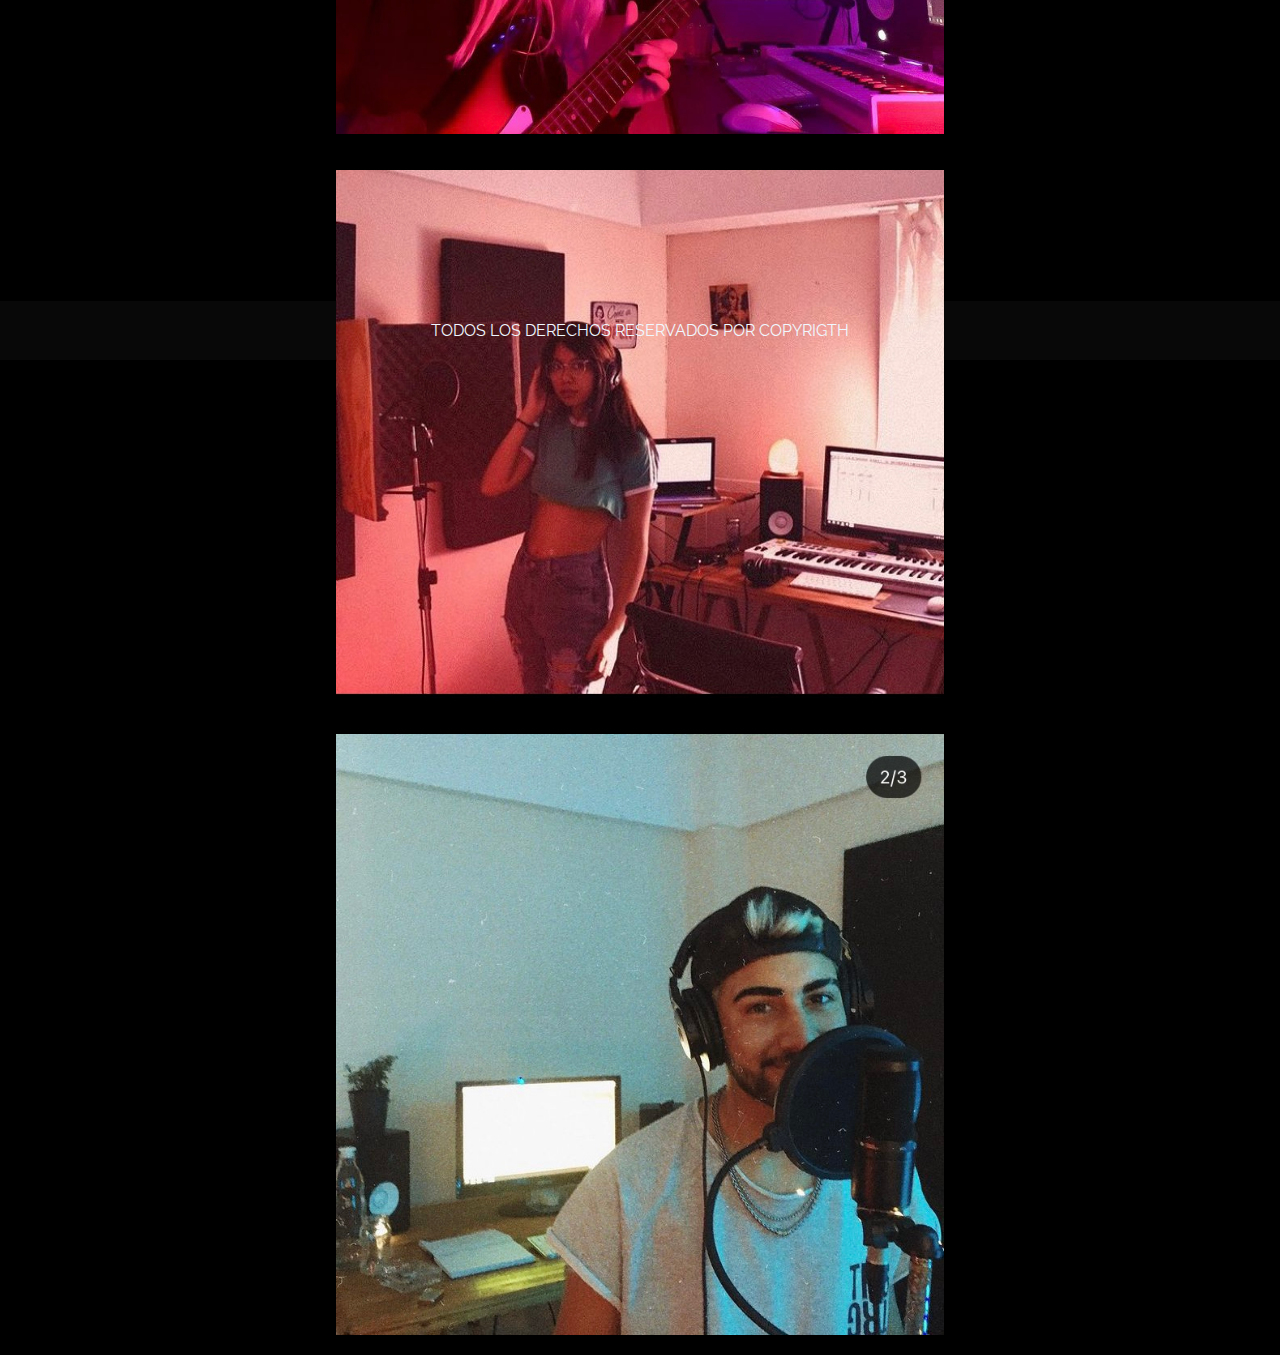
==== commit 478460e8: "aplicado sass" ====
--- a/index.html
+++ b/index.html
@@ -25,8 +25,7 @@
     <!--barra de navegacion -->
     <nav class="navbar navbar-expand-lg  navbar-dark" id="navbar">
         <!-- Brand -->
-        <a class="navbar-brand" href="#"><img src="./multimedia/logo.JPEG" class="rounded-circle" alt="Cinque Terre"
-                width="50px" height="100pxpx"></a>
+        <a class="navbar-brand" href="#"><img src="./multimedia/logo.JPEG" class="rounded-circle" alt="Cinque Terre"></a>
 
         <!-- Toggler/collapsibe Button -->
         <button class="navbar-toggler" type="button" data-toggle="collapse" data-target="#collapsibleNavbar">
@@ -120,9 +119,6 @@
         </div>
     </div>
 
-    <div class="row imginc">
-        <div class="col-sm-12"><img src="/multimedia/1.jpg" class="rounded" alt="Cinque Terre" height=""></div>
-      </div>
 
 
 
@@ -150,12 +146,11 @@
     </script>
     <script src="https://cdn.jsdelivr.net/npm/bootstrap@4.6.1/dist/js/bootstrap.min.js"
         integrity="sha384-VHvPCCyXqtD5DqJeNxl2dtTyhF78xXNXdkwX1CZeRusQfRKp+tA7hAShOK/B/fQ2" crossorigin="anonymous">
-        < /div>  <
-        script src = "https://unpkg.com/aos@2.3.1/dist/aos.js" >
+        </div>  
+        <script src = "https://unpkg.com/aos@2.3.1/dist/aos.js" >
     </script>
     <script>
         AOS.init();
     </script>
 </body>
-
-</html>+</html>
--- a/css/styles.css
+++ b/css/styles.css
@@ -363,6 +363,8 @@
     background-image: url(./multimedia/2.jpg);
     background-size: auto;
     background-position: center;
+    height: auto;
+    width: 30%;
 }
 #navbar a{
 color: blanchedalmond;
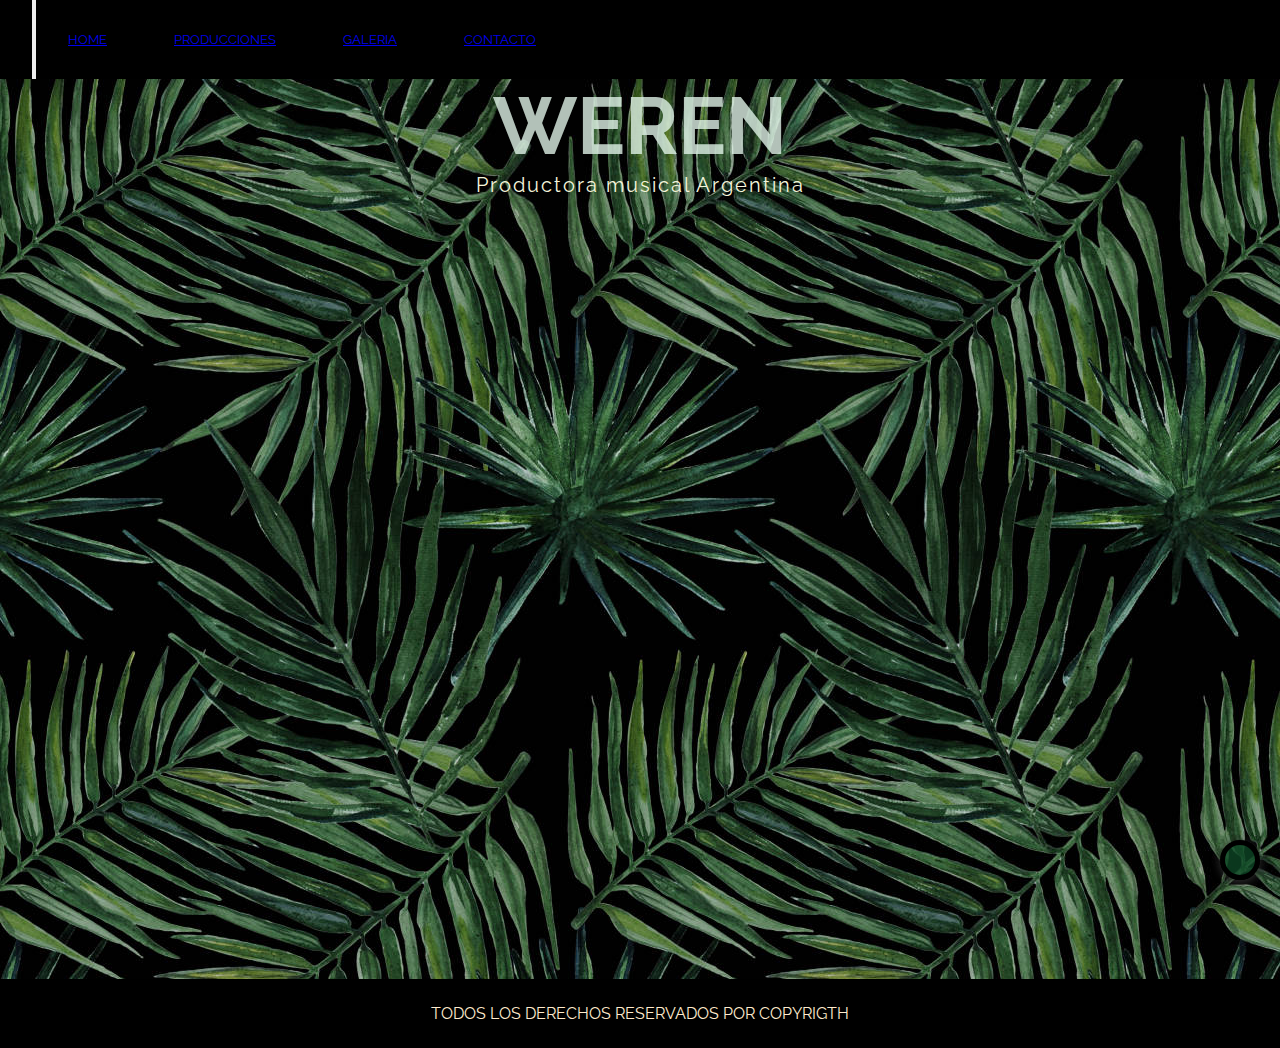
==== commit b19403fc: "entrega final 3" ====
--- a/index.html
+++ b/index.html
@@ -5,6 +5,8 @@
     <meta charset="UTF-8">
     <meta http-equiv="X-UA-Compatible" content="IE=edge">
     <meta name="viewport" content="width=device-width, initial-scale=1.0">
+        <!--link css -->
+        <link rel="stylesheet" href="./css/styles.css">
     <!--link bootstrap-->
     <link rel="stylesheet" href="https://cdn.jsdelivr.net/npm/bootstrap@4.6.1/dist/css/bootstrap.min.css"
         integrity="sha384-zCbKRCUGaJDkqS1kPbPd7TveP5iyJE0EjAuZQTgFLD2ylzuqKfdKlfG/eSrtxUkn" crossorigin="anonymous">
@@ -16,8 +18,6 @@
     <link rel="preconnect" href="https://fonts.googleapis.com">
     <link rel="preconnect" href="https://fonts.gstatic.com" crossorigin>
     <link href="https://fonts.googleapis.com/css2?family=Raleway:wght@100;200;500&display=swap" rel="stylesheet">
-    <!--link css -->
-    <link rel="stylesheet" href="./css/styles.css">
     <title>WEREN</title>
 </head>
 
@@ -58,70 +58,6 @@
     </div>
 
     <!--jumbotron fin-->
-     <!-- menú izquierdo -->
-     <div>
-        <Section class="contenedor__menuIzquierdo">
-            <ul>
-                <li class="menuIzquierdo__boton"><a href="">Beats</a></li>
-                <li class="menuIzquierdo__boton"><a href="">Grabacion</a></li>
-                <li class="menuIzquierdo__boton"><a href="">Master</a></li>
-                <li class="menuIzquierdo__boton"><a href="">Mix</a></li>
-            </ul>
-        </Section>
-    </div>
-    <!-- fin menu izquierdo -->
-    <div class="contenedorCarusel">
-        <div id="demo" class="carousel slide" data-ride="carousel">
-            <ul class="carousel-indicators">
-                <li data-target="#demo" data-slide-to="0" class="active"></li>
-                <li data-target="#demo" data-slide-to="1"></li>
-                <li data-target="#demo" data-slide-to="2"></li>
-            </ul>
-
-            <div id="demo" class="carousel slide" data-ride="carousel">
-
-                <!-- Indicators -->
-                <ul class="carousel-indicators">
-                    <li data-target="#demo" data-slide-to="0" class="active"></li>
-                    <li data-target="#demo" data-slide-to="1"></li>
-                    <li data-target="#demo" data-slide-to="2"></li>
-                </ul>
-
-                <!-- The slideshow -->
-                <div class="carousel-inner">
-                    <div class="carousel-item active">
-                        <img src="./multimedia/we.jpg" alt="Los Angeles">
-                    </div>
-                    <div class="carousel-item">
-                        <img src="./multimedia/gal3.jpg" alt="Chicago">
-                    </div>
-                    <div class="carousel-item">
-                        <img src="./multimedia/gal8.jpg" alt="New York">
-                    </div>
-                </div>
-
-                <!-- Left and right controls -->
-                <a class="carousel-control-prev" href="#demo" data-slide="prev">
-                    <span class="carousel-control-prev-icon"></span>
-                </a>
-                <a class="carousel-control-next" href="#demo" data-slide="next">
-                    <span class="carousel-control-next-icon"></span>
-                </a>
-
-            </div>
-
-            <a class="carousel-control-prev" href="#demo" data-slide="prev">
-                <span class="carousel-control-prev-icon"></span>
-            </a>
-            <a class="carousel-control-next" href="#demo" data-slide="next">
-                <span class="carousel-control-next-icon"></span>
-            </a>
-        </div>
-    </div>
-
-
-
-
 
     <!-- Acá Comienza el Footer-->
         <footer class="pieDePagina">
--- a/css/styles.css
+++ b/css/styles.css
@@ -1,410 +1,251 @@
-/* Reset CSS */
 * {
-    margin: 0;
-    padding: 0;
-    box-sizing: border-box;
-}
-
-/* CSS correspondiente al Index */
+  margin: 0;
+  padding: 0;
+  -webkit-box-sizing: border-box;
+  box-sizing: border-box;
+}
+
 body {
-    font-family: 'Raleway', sans-serif;
-    background-color: black;
-    
-}
-
-/* Barra de navegacion  */
-.barraNavegacion {
-    display: flex;
-    flex-direction: row;
-    align-items: space-evenly;
-    flex-wrap: nowrap;
-    font-size: 30px;
-    background-color: #000;
-    background: linear-gradient(rgba(0, 0, 0, 0.824));
-    width: max-content;
-    height: 150px;
-    padding: 2rem;
-    top: 0;
-    grid-area: nav;
-}
-
-
-.itemsNav {
-    font-size: 20px;
-    color: hsla(204, 42%, 86%, 0.886);
-    display: flex;
-    flex-direction: row;
-    flex-wrap: nowrap;
-    justify-content: space-evenly;
-    padding: 25px;
-    padding-left: 50px;
-}
-
-.itemsNav__boton {
-    text-decoration: none;
-    color: darkcyan;
-    margin: 15px;
-}
-
-.itemsNav__logo a img {
-    width: 15%
-}
-/* Fin barra de navegacion  */
-
-
-/* Contenedor Principal  */
-
-.grid__ContainerIndex {
-    display: grid;
-    grid-template-areas: 
-                        "nav nav nav"
-                        "aside sec1 sec1"
-                        "aside sec2 sec2"
-                        "pie pie pie"
-                        ;
-}
-
-/* Media Queries Mobile */
-@media (max-width: 360px){
-    .grid__ContainerIndex{
-        grid-template-areas: 
-                        "nav nav "
-                        "sec1 sec1"
-                        "sec2 sec2"
-                        "aside aside"
-                        "pie pie";
-    }
-    .contenedor__menuIzquierdo {
+  background-color: black;
+  font-family: 'Raleway', sans-serif;
+}
+
+nav {
+  background-color: black;
+  text-align: center;
+  background-size: auto;
+  background-position: center;
+  height: auto;
+  width: auto;
+  display: -webkit-box;
+  display: -ms-flexbox;
+  display: flex;
+  font-size: small;
+}
+
+nav .navbar-nav {
+  color: blanchedalmond;
+}
+
+nav .rounded-circle {
+  height: 30px;
+  -webkit-box-align: center;
+      -ms-flex-align: center;
+          align-items: center;
+}
+
+.jumbotron {
+  background-image: url(/multimedia/2.jpg);
+  height: 100vh;
+}
+
+.jumbotron h1 {
+  color: rgba(224, 242, 231, 0.796);
+  font-size: 60px;
+  text-align: center;
+  font-size: 5rem;
+  -webkit-box-align: center;
+      -ms-flex-align: center;
+          align-items: center;
+}
+
+.jumbotron p {
+  text-align: center;
+  color: beige;
+  font-size: 20px;
+  letter-spacing: 2px;
+}
+
+footer {
+  background-color: black;
+  text-transform: uppercase;
+  padding: 25px;
+  color: blanchedalmond;
+  text-align: center;
+  font-family: 'Raleway', sans-serif;
+}
+
+footer i {
+  font-size: 45px;
+  color: blanchedalmond;
+  margin-bottom: 15px;
+  letter-spacing: 3rem;
+}
+
+.subir {
+  height: 40px;
+  width: 40px;
+  background-color: rgba(13, 73, 38, 0.753);
+  border: 5px solid black;
+  color: black;
+  position: fixed;
+  bottom: 20px;
+  right: 20px;
+  text-align: center;
+  line-height: 30px;
+  border-radius: 50%;
+  -webkit-box-shadow: 0 2px 10px #333;
+  box-shadow: 0 2px 10px #333;
+}
+.jumbotronProd{
+  background-image: url(/multimedia/2.jpg);
+  color: rgba(224, 242, 231, 0.796);
+        font-size: 60px;
+        text-align: center;
+        font-size: 5rem;
         align-items: center;
-    }
-}
-/* Media Queries Desktop */
-@media (min-width: 1024px){
-    .grid__ContainerIndex{
-        grid-template-areas: 
-                        "nav nav nav nav"
-                        "aside aside sec1 sec1"
-                        "aside aside sec2 sec2"
-                        "aside aside sec2 sec2"
-                        "pie pie pie pie";
-    }
-}
-
-.contenedor__menuIzquierdo {
-    background-color: #0a0a0a;
-    width: auto;
-    height: auto;
-    padding: 15px;
-    text-align: center;
-    line-height: 3;
-    display: flex;
-    flex-direction: column;
-    justify-content: space-between;
-    text-decoration: none;
-    grid-area: aside;
-}
-
-.menuIzquierdo__titulo {
-    margin-bottom: 30px;
-    color: darkcyan;
-    letter-spacing: 6px;
-    text-align: center;
-}
-.menuIzquierdo__boton {
-    list-style: none;
-    text-decoration: none;
-    background-color: #000000;
-    color: rgb(8, 142, 151);
-    border: solid white;
-    padding: 5px;
-    margin-top: 10px;
-    margin-bottom: 40px;
-    border-radius: 5px;
-    text-align: center;
-    width: 150px;
-}
-
-.menuIzquierdo__boton a {
-    color: darkcyan;
-    letter-spacing: 3px;
-}
-/*contenedor presentacion*/
-.contenedor__presentacion {
-    grid-area: sec1;
-}
-.presentacion__titulo {
-    text-decoration: none;
-    margin-top: 15px;
-    font-size: 6rem;
-    letter-spacing: 1rem;
-    background-image: url(/multimedia/2.jpg);
-    color: white;
-    padding: 4rem;
-
-}
-
-.presentacion__descripcion {
-    width: auto;
-    text-align: center;
-    padding: 3rem;
-    font-size: 30px;
-    letter-spacing: 1rem;
-    color: #fcfcfc;
-}
-
-.imagenPrin{
-    border-radius: 5px;
-}
-
-h2 {
-    color: #0a0013;
-    text-align: center;
-    text-decoration: overline;
-    letter-spacing: 2px;
-    font-family: sans-serif;
-    margin: 25px;
-}
-
-
-
-/* FOOTER  */
-footer{
-    background-color: rgb(8, 8, 8);
-}
-footer p {
-    font-size: auto;
-    text-transform: uppercase;
-    padding: 20px;
-    color: aliceblue;
-    text-align: center;
-    font-family: 'Raleway', sans-serif
-}
-
-footer i {
-    font-size: 40px;
-    color: aliceblue;
-    margin-bottom: 20px;
-    letter-spacing: 20px;
-}
-.redes{
-    text-align: center;
-    letter-spacing: 1rem;
-}
-.subir {
-    height: 40px;
-    width: 40px;
-    background-color: rgba(13, 73, 38, 0.753);
-    border: 5px solid rgb(0, 0, 0);
-    color: black;
-    position: fixed;
-    bottom: 20px;
-    right: 20px;
-    text-align: center;
-    line-height: 30px;
-    border-radius: 50%;
-    box-shadow: 0 2px 10px #333;
-}
-/* Fin CSS correspondiente al Index */
-
-/* CSS Correspondiente a PRODUCCIONES */
+}
+/*# sourceMappingURL=styles.css.map */
+/*css prod */ 
 .formatoVideos, li {
-    list-style: none;
-    display: inline-block;
-    color: darkcyan;
-    align-items: center;
-    text-align: center;
-    padding: 2rem;
-    justify-content: center;
-}
-.produs{
-    align-items: center;
-    text-align: center;
-    padding: 2rem;
-    justify-content: center;
-}
-.tituloprodus{
-    color: #fcfcfc;
-    text-align: center;
-    text-decoration: none;
-    font-size: 4rem;
-    background-image: url(/multimedia/2.jpg);
-}
-
-    .barraNavegacion {
-        width: 100%;
-    }
-    .itemsNav {
-        width: max-content;
-    }
-    .itemsNav__logo{
-        width: 355%;
-    }
-
-    /*galeria css*/
-
-    h1{
-        color: antiquewhite;
-        font-size: 70px;
-        text-align: center;
-    }
-    .contenedor1{
-        width: 100%;
-        margin: auto;
-    }
-    img{
-        width: 100%;
-        padding: 1rem;
-    }
-    .persona__columna{
-        margin: 5px;
-    }
-    .personas .contenedor1{
-        display: grid;
-    }
-    @media(min-width:520px){
-        .personas .contenedor1{
-            grid-template-columns: repeat(2, 50%);
-        }
-    }
-
-        @media(min-width:728px){
-            .personas .contenedor1{
-                grid-template-columns: repeat(3, 33.3%);
-            }
-        }
-
-            @media(min-width:1024px){
-                .personas .contenedor1{
-                    grid-template-columns: repeat(4, 25%);
-                }
-            }
-
-    .tituloGaleria{
-        background-image: url(/multimedia/2.jpg);
-        padding: 3rem;
-    }
-
-
+  list-style: none;
+  display: inline-block;
+  color: darkcyan;
+  -webkit-box-align: center;
+      -ms-flex-align: center;
+          align-items: center;
+  text-align: center;
+  padding: 2rem;
+  -webkit-box-pack: center;
+      -ms-flex-pack: center;
+          justify-content: center;
+}
+
+.produs {
+  -webkit-box-align: center;
+      -ms-flex-align: center;
+          align-items: center;
+  text-align: center;
+  padding: 2rem;
+  -webkit-box-pack: center;
+      -ms-flex-pack: center;
+          justify-content: center;
+}
+/*css gal*/
+*galeria css*/
+h1 {
+  color: antiquewhite;
+  font-size: 70px;
+  text-align: center;
+}
+
+.contenedor1 {
+  width: 100%;
+  margin: auto;
+}
+
+img {
+  width: 100%;
+  padding: 1rem;
+}
+
+.persona__columna {
+  margin: 5px;
+}
+
+.personas .contenedor1 {
+  display: -ms-grid;
+  display: grid;
+}
+
+@media (min-width: 520px) {
+  .personas .contenedor1 {
+    -ms-grid-columns: (50%)[2];
+        grid-template-columns: repeat(2, 50%);
+  }
+}
+
+@media (min-width: 728px) {
+  .personas .contenedor1 {
+    -ms-grid-columns: (33.3%)[3];
+        grid-template-columns: repeat(3, 33.3%);
+  }
+}
+
+@media (min-width: 1024px) {
+  .personas .contenedor1 {
+    -ms-grid-columns: (25%)[4];
+        grid-template-columns: repeat(4, 25%);
+  }
+}
+
+/*css form */ 
 /*fomulario*/
 .formContainer {
-    width: 75%;
-    margin: 3rem auto;
-    background-color: black;
-    padding: 1.5rem;
-    border-radius: 0.5rem;
-    box-shadow: 3px -5px 3px 0px rgba(13, 54, 3, 0.75);
+  width: 75%;
+  margin: 3rem auto;
+  background-color: black;
+  padding: 1.5rem;
+  border-radius: 0.5rem;
+  -webkit-box-shadow: 3px -5px 3px 0px rgba(13, 54, 3, 0.75);
+          box-shadow: 3px -5px 3px 0px rgba(13, 54, 3, 0.75);
 }
 
 .formContainer__title {
-    color: white;
-    font-size: 2rem;
-    margin: 1.5rem;
-    text-align: center;
+  color: white;
+  font-size: 2rem;
+  margin: 1.5rem;
+  text-align: center;
 }
 
 .form {
-    text-align: center;
+  text-align: center;
 }
 
 .form__label {
-    display: inline-block;
-    width: 60%;
-    color: white;
-    text-align: left;
-    font-weight: 400;
+  display: inline-block;
+  width: 60%;
+  color: white;
+  text-align: left;
+  font-weight: 400;
 }
 
 .form__imput,
 .form__textarea {
-    width: 60%;
-    margin: 0.5rem;
-    padding: 0.5rem;
-    background-color: black;
-    color: white;
-    border: none;
-    border-bottom: solid 1px rgb(94, 27, 27);
-    font-family: 'Raleway', sans-serif;
-    letter-spacing: 0.5rem;
+  width: 60%;
+  margin: 0.5rem;
+  padding: 0.5rem;
+  background-color: black;
+  color: white;
+  border: none;
+  border-bottom: solid 1px #5e1b1b;
+  font-family: 'Raleway', sans-serif;
+  letter-spacing: 0.5rem;
 }
 
 .form__textarea {
-    height: auto;
-    resize: none;
+  height: auto;
+  resize: none;
 }
 
 .form__imput:focus,
 .form__textarea:focus {
-    outline: none;
+  outline: none;
 }
 
 .form__imput--sumbit {
-    background-color: rgba(13, 54, 3, 0.75);
-    margin-top: 1rem;
-    border-radius: 0.5rem;
-    font-weight: 500;
-    cursor: pointer;
-    border-bottom: none;
+  background-color: rgba(13, 54, 3, 0.75);
+  margin-top: 1rem;
+  border-radius: 0.5rem;
+  font-weight: 500;
+  cursor: pointer;
+  border-bottom: none;
 }
 
 .form__imput--sumbit:hov {
-    background-color: rgba(30, 109, 10, 0.75);
-}
-
-.colornav{
-    color: darkcyan;
-}
-h2{
-    color: aliceblue;
-    letter-spacing: 3rem;
-}
-
-/*nueva barra nav*/
-.navbar{
-    background-image: url(./multimedia/2.jpg);
-    background-size: auto;
-    background-position: center;
-    height: auto;
-    width: 30%;
-}
-#navbar a{
-color: blanchedalmond;
-
-}
-.jumbotron{
-    height: 2 50px;
+  background-color: rgba(30, 109, 10, 0.75);
+}
+
+.colornav {
+  color: darkcyan;
+}
+
+h2 {
+  color: aliceblue;
+  letter-spacing: 3rem;}
+
+  img {
     width: 100%;
-    border-radius: 0%;
-    margin-bottom: 0%;
-    background-image: url(/multimedia/2.jpg);
-    background-size:contain;
-    background-position: center;
-}
-.jumbotron h1{
-    color: rgba(224, 242, 231, 0.796);
-    font-size: 60px;
-    text-align: center;
-    font-size: 5rem;
-    
-}
-.jumbotron p{
-    color: aliceblue;
-    font-size: 25px;
-    text-align: center;
-}
-#botonInicio{
-    align-items: center;
-    background-color: aliceblue;
-} 
-.contenedorCarusel{
-    width: 50%;
-    height: 100vh;
-    margin: 0 auto;
-    margin-top: 10rem;
-    margin-bottom: 0%;
-}
-.contenedor__menuIzquierdo{
-    background-color: #000;
-}
-.imginc{
-    align-items: center;
-}+    padding: 1rem;
+  }
+  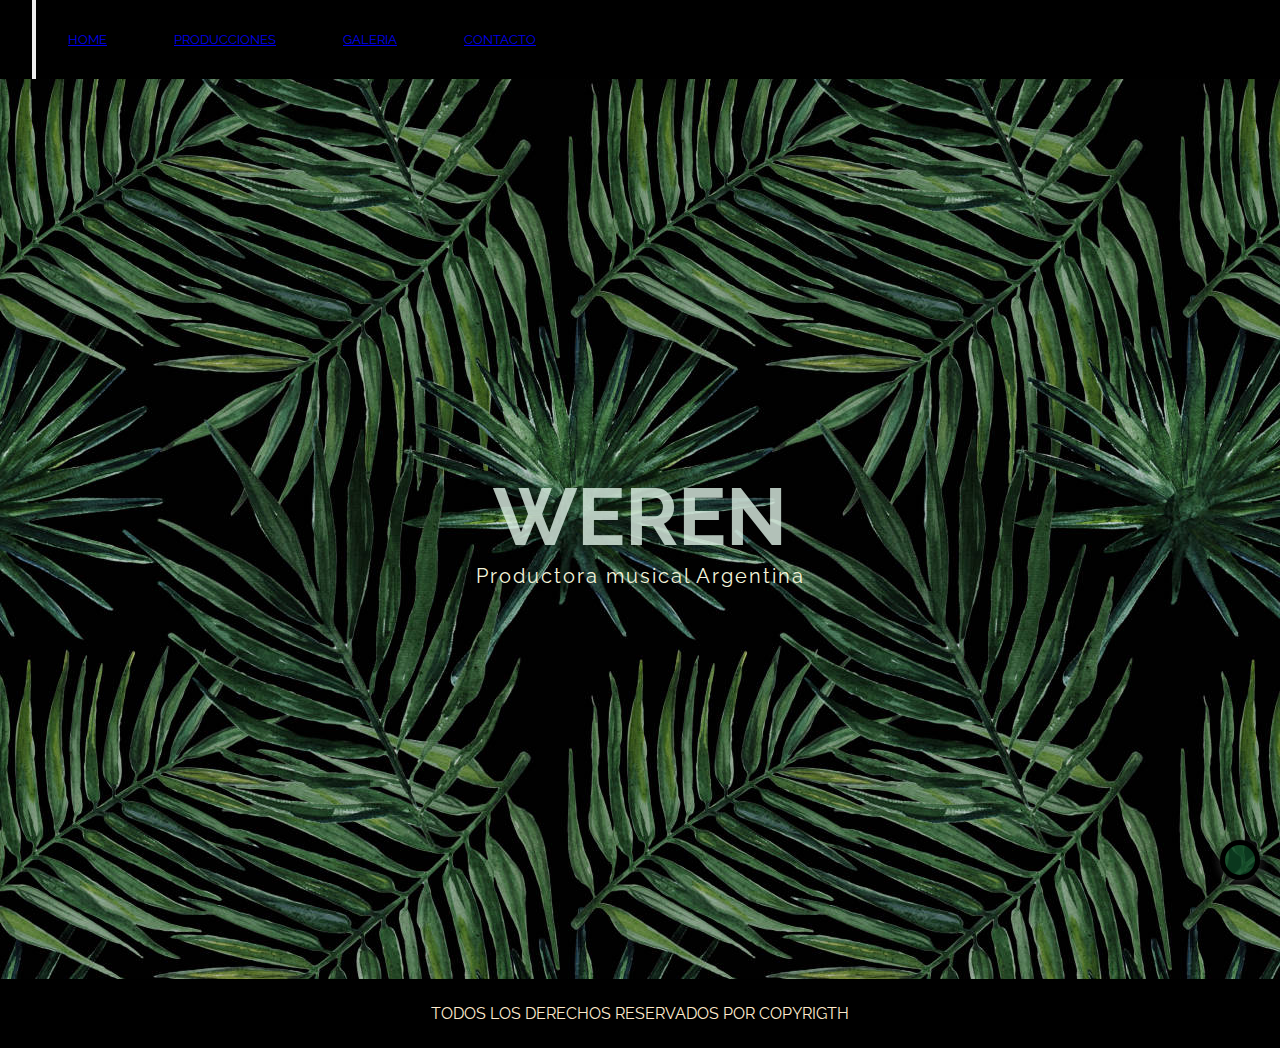
==== commit 3d0c1084: "online weren terminado" ====
--- a/index.html
+++ b/index.html
@@ -5,8 +5,6 @@
     <meta charset="UTF-8">
     <meta http-equiv="X-UA-Compatible" content="IE=edge">
     <meta name="viewport" content="width=device-width, initial-scale=1.0">
-        <!--link css -->
-        <link rel="stylesheet" href="./css/styles.css">
     <!--link bootstrap-->
     <link rel="stylesheet" href="https://cdn.jsdelivr.net/npm/bootstrap@4.6.1/dist/css/bootstrap.min.css"
         integrity="sha384-zCbKRCUGaJDkqS1kPbPd7TveP5iyJE0EjAuZQTgFLD2ylzuqKfdKlfG/eSrtxUkn" crossorigin="anonymous">
@@ -18,61 +16,65 @@
     <link rel="preconnect" href="https://fonts.googleapis.com">
     <link rel="preconnect" href="https://fonts.gstatic.com" crossorigin>
     <link href="https://fonts.googleapis.com/css2?family=Raleway:wght@100;200;500&display=swap" rel="stylesheet">
+    <meta name="keywords" content="produccion musical, musica, cantar, beat, estudio, grabacion"/>
+    <!--link css -->
+    <link rel="stylesheet" href="../sass/styles.css">
     <title>WEREN</title>
 </head>
 
 <body>
-    <!--barra de navegacion -->
-    <nav class="navbar navbar-expand-lg  navbar-dark" id="navbar">
-        <!-- Brand -->
-        <a class="navbar-brand" href="#"><img src="./multimedia/logo.JPEG" class="rounded-circle" alt="Cinque Terre"></a>
+    <main>
+        <!--barra de navegacion -->
+        <nav class="navbar navbar-expand-lg  navbar-dark" id="navbar">
+            <!-- Brand -->
+            <a class="navbar-brand" href="#"><img src="../multimedia/logo.JPEG" class="rounded-circle"
+                    alt="Cinque Terre"></a>
 
-        <!-- Toggler/collapsibe Button -->
-        <button class="navbar-toggler" type="button" data-toggle="collapse" data-target="#collapsibleNavbar">
-            <span class="navbar-toggler-icon"></span>
-        </button>
+            <!-- Toggler/collapsibe Button -->
+            <button class="navbar-toggler" type="button" data-toggle="collapse" data-target="#collapsibleNavbar">
+                <span class="navbar-toggler-icon"></span>
+            </button>
 
-        <!-- Navbar links -->
-        <div class="collapse navbar-collapse" id="collapsibleNavbar">
-            <ul class="navbar-nav">
-                <li class="nav-item">
-                    <a class="nav-link" href="#">HOME</a>
-                </li>
-                <li class="nav-item">
-                    <a class="nav-link" href="./pages/producciones.html">PRODUCCIONES</a>
-                </li>
-                <li class="nav-item">
-                    <a class="nav-link" href="./pages/galeria.html">GALERIA </a>
-                </li>
-                <li class="nav-item">
-                    <a class="nav-link" href="./pages/contacto.html">CONTACTO </a>
-                </li>
-            </ul>
+            <!-- Navbar links -->
+            <div class="collapse navbar-collapse" id="collapsibleNavbar">
+                <ul class="navbar-nav">
+                    <li class="nav-item">
+                        <a class="nav-link" href="#">HOME</a>
+                    </li>
+                    <li class="nav-item">
+                        <a class="nav-link" href="./pages/producciones.html">PRODUCCIONES</a>
+                    </li>
+                    <li class="nav-item">
+                        <a class="nav-link" href="./pages/galeria.html">GALERIA </a>
+                    </li>
+                    <li class="nav-item">
+                        <a class="nav-link" href="./pages/contacto.html">CONTACTO </a>
+                    </li>
+                </ul>
+            </div>
+        </nav>
+        <!--fin de barra de navegacion  -->
+        <!--jumbotron inicio-->
+        <div class="jumbotron">
+            <h1>WEREN</h1>
+            <p>Productora musical Argentina</p>
         </div>
-    </nav>
-    <!--fin de barra de navegacion  -->
-    <!--jumbotron inicio-->
-    <div class="jumbotron">
-        <h1>WEREN</h1>
-        <p>Productora musical Argentina</p>
-    </div>
 
-    <!--jumbotron fin-->
-
+        <!--jumbotron fin-->
+    </main>
     <!-- Acá Comienza el Footer-->
-        <footer class="pieDePagina">
-            <div class="">
-                <p>todos los derechos reservados por copyrigth</p>
-                <a href="https://www.youtube.com/c/WERENPROD"><i class="fa-brands fa-youtube"></i></a>
-                <a href="https://open.spotify.com/artist/0YUiNv0j4DfzAAr1FfRNT7?si=FCBhce2STOOEFpL98xtLRw"><i
-                        class="fa-brands fa-spotify"></i></a>
-                <a href="https://instagram.com/online.weren?igshid=YmMyMTA2M2Y="><i
-                        class="fa-brands fa-instagram"></i></a>
-            </div>
-        </footer>
-        <a href="#" class="subir"><i class="fa-solid fa-angle-up"></i></a>
-
+    <footer class="pieDePagina">
+        <div class="">
+            <p>todos los derechos reservados por copyrigth</p>
+            <a href="https://www.youtube.com/c/WERENPROD"><i class="fa-brands fa-youtube"></i></a>
+            <a href="https://open.spotify.com/artist/0YUiNv0j4DfzAAr1FfRNT7?si=FCBhce2STOOEFpL98xtLRw"><i
+                    class="fa-brands fa-spotify"></i></a>
+            <a href="https://instagram.com/online.weren?igshid=YmMyMTA2M2Y="><i class="fa-brands fa-instagram"></i></a>
+        </div>
+    </footer>
     <!-- fin del footer -->
+    <!--boton subir -->
+    <a href="#" class="subir"><i class="fa-solid fa-angle-up"></i></a>
     <!--scrips-->
     <script src="https://cdn.jsdelivr.net/npm/jquery@3.5.1/dist/jquery.slim.min.js"
         integrity="sha384-DfXdz2htPH0lsSSs5nCTpuj/zy4C+OGpamoFVy38MVBnE+IbbVYUew+OrCXaRkfj" crossorigin="anonymous">
@@ -82,11 +84,6 @@
     </script>
     <script src="https://cdn.jsdelivr.net/npm/bootstrap@4.6.1/dist/js/bootstrap.min.js"
         integrity="sha384-VHvPCCyXqtD5DqJeNxl2dtTyhF78xXNXdkwX1CZeRusQfRKp+tA7hAShOK/B/fQ2" crossorigin="anonymous">
-        </div>  
-        <script src = "https://unpkg.com/aos@2.3.1/dist/aos.js" >
     </script>
-    <script>
-        AOS.init();
-    </script>
-</body>
-</html>
+
+</html>--- a/sass/styles.css
+++ b/sass/styles.css
@@ -0,0 +1,321 @@
+* {
+  margin: 0;
+  padding: 0;
+  -webkit-box-sizing: border-box;
+  box-sizing: border-box;
+}
+
+body {
+  background-color: black;
+  font-family: 'Raleway', sans-serif;
+}
+
+nav {
+  background-color: black;
+  text-align: center;
+  background-size: auto;
+  background-position: center;
+  height: auto;
+  width: auto;
+  display: -webkit-box;
+  display: -ms-flexbox;
+  display: flex;
+  font-size: small;
+}
+
+nav .navbar-nav {
+  color: blanchedalmond;
+}
+
+nav .rounded-circle {
+  height: 30px;
+  -webkit-box-align: center;
+      -ms-flex-align: center;
+          align-items: center;
+}
+
+.jumbotron {
+  background-image: url(/multimedia/fondojumbotron.jpg);
+  height: 100vh;
+  padding: 4rem 2rem;
+  display: -webkit-box;
+  display: -ms-flexbox;
+  display: flex;
+  -webkit-box-orient: vertical;
+  -webkit-box-direction: normal;
+      -ms-flex-direction: column;
+          flex-direction: column;
+  -webkit-box-align: center;
+      -ms-flex-align: center;
+          align-items: center;
+  -webkit-box-pack: center;
+      -ms-flex-pack: center;
+          justify-content: center;
+}
+
+.jumbotron h1 {
+  color: rgba(224, 242, 231, 0.796);
+  font-size: 160px;
+  text-align: center;
+  font-size: 5rem;
+  -webkit-box-align: center;
+      -ms-flex-align: center;
+          align-items: center;
+}
+
+.jumbotron p {
+  text-align: center;
+  color: beige;
+  font-size: 20px;
+  letter-spacing: 2px;
+}
+
+footer {
+  background-color: black;
+  text-transform: uppercase;
+  padding: 25px;
+  color: blanchedalmond;
+  text-align: center;
+  font-family: 'Raleway', sans-serif;
+}
+
+footer i {
+  font-size: 45px;
+  color: blanchedalmond;
+  margin-bottom: 15px;
+  letter-spacing: 3rem;
+}
+
+.jumbotronProd {
+  background-image: url(/multimedia/fondojumbotron.jpg);
+  height: 10px;
+  padding: 4rem 2rem;
+  display: -webkit-box;
+  display: -ms-flexbox;
+  display: flex;
+  -webkit-box-orient: vertical;
+  -webkit-box-direction: normal;
+      -ms-flex-direction: column;
+          flex-direction: column;
+  -webkit-box-align: center;
+      -ms-flex-align: center;
+          align-items: center;
+  -webkit-box-pack: center;
+      -ms-flex-pack: center;
+          justify-content: center;
+}
+
+.jumbotronProd h1 {
+  color: rgba(224, 242, 231, 0.796);
+  font-size: 160px;
+  text-align: center;
+  font-size: 5rem;
+  -webkit-box-align: center;
+      -ms-flex-align: center;
+          align-items: center;
+}
+
+.jumbotronProd p {
+  text-align: center;
+  color: beige;
+  font-size: 20px;
+  letter-spacing: 2px;
+}
+
+.formatoVideos, li {
+  list-style: none;
+  display: inline-block;
+  color: darkcyan;
+  -webkit-box-align: center;
+  -ms-flex-align: center;
+  align-items: center;
+  text-align: center;
+  padding: 2rem;
+  -webkit-box-pack: center;
+  -ms-flex-pack: center;
+  justify-content: center;
+}
+
+.produs {
+  -webkit-box-align: center;
+  -ms-flex-align: center;
+  align-items: center;
+  text-align: center;
+  padding: 2rem;
+  -webkit-box-pack: center;
+  -ms-flex-pack: center;
+  justify-content: center;
+}
+
+.contenedor1 {
+  width: 100%;
+  margin: auto;
+}
+
+img {
+  width: 100%;
+  padding: 1rem;
+}
+
+.personas .contenedor1 {
+  display: -ms-grid;
+  display: grid;
+}
+
+@media (min-width: 360px) {
+  .h1 {
+    font-size: 50px;
+  }
+  .personas .contenedor1 {
+    -ms-grid-columns: 50%, 2;
+    grid-template-columns: repeat(2, 50%);
+  }
+}
+
+@media (min-width: 728px) {
+  .personas .contenedor1 {
+    -ms-grid-columns: 33.3%, 3;
+    grid-template-columns: repeat(3, 33.3%);
+  }
+}
+
+@media (min-width: 1024px) {
+  .personas .contenedor1 {
+    -ms-grid-columns: 25%, 4;
+    grid-template-columns: repeat(4, 25%);
+  }
+}
+
+.formContainer {
+  width: 75%;
+  margin: 3rem auto;
+  background-color: black;
+  padding: 1.5rem;
+  border-radius: 0.5rem;
+  -webkit-box-shadow: 3px -5px 3px 0px rgba(13, 54, 3, 0.75);
+  box-shadow: 3px -5px 3px 0px rgba(13, 54, 3, 0.75);
+}
+
+.formContainer__title {
+  color: white;
+  font-size: 2rem;
+  margin: 1.5rem;
+  text-align: center;
+}
+
+.form {
+  text-align: center;
+}
+
+.form__label {
+  display: inline-block;
+  width: 60%;
+  color: white;
+  text-align: left;
+  font-weight: 400;
+}
+
+.form__imput,
+.form__textarea {
+  width: 60%;
+  margin: 0.5rem;
+  padding: 0.5rem;
+  background-color: black;
+  color: white;
+  border: none;
+  border-bottom: solid 1px #5e1b1b;
+  font-family: 'Raleway', sans-serif;
+  letter-spacing: 0.5rem;
+}
+
+.form__textarea {
+  height: auto;
+  resize: none;
+}
+
+.form__imput:focus,
+.form__textarea:focus {
+  outline: none;
+}
+
+.form__imput--sumbit {
+  background-color: rgba(13, 54, 3, 0.75);
+  margin-top: 1rem;
+  border-radius: 0.5rem;
+  font-weight: 500;
+  cursor: pointer;
+  border-bottom: none;
+}
+
+.form__imput--sumbit:hov {
+  background-color: rgba(30, 109, 10, 0.75);
+}
+
+* {
+  margin: 0;
+  padding: 0;
+  -webkit-box-sizing: border-box;
+  box-sizing: border-box;
+}
+
+body {
+  background-color: black;
+  font-family: 'Raleway', sans-serif;
+}
+
+nav {
+  background-color: black;
+  text-align: center;
+  background-size: auto;
+  background-position: center;
+  height: auto;
+  width: auto;
+  display: -webkit-box;
+  display: -ms-flexbox;
+  display: flex;
+  font-size: small;
+}
+
+nav .navbar-nav {
+  color: blanchedalmond;
+}
+
+nav .rounded-circle {
+  height: 30px;
+  -webkit-box-align: center;
+      -ms-flex-align: center;
+          align-items: center;
+}
+
+footer {
+  background-color: black;
+  text-transform: uppercase;
+  padding: 25px;
+  color: blanchedalmond;
+  text-align: center;
+  font-family: 'Raleway', sans-serif;
+}
+
+footer i {
+  font-size: 45px;
+  color: blanchedalmond;
+  margin-bottom: 15px;
+  letter-spacing: 3rem;
+}
+
+.subir {
+  height: 40px;
+  width: 40px;
+  background-color: rgba(13, 73, 38, 0.753);
+  border: 5px solid black;
+  color: black;
+  position: fixed;
+  bottom: 20px;
+  right: 20px;
+  text-align: center;
+  line-height: 30px;
+  border-radius: 50%;
+  -webkit-box-shadow: 0 2px 10px #333;
+  box-shadow: 0 2px 10px #333;
+}
+/*# sourceMappingURL=styles.css.map */